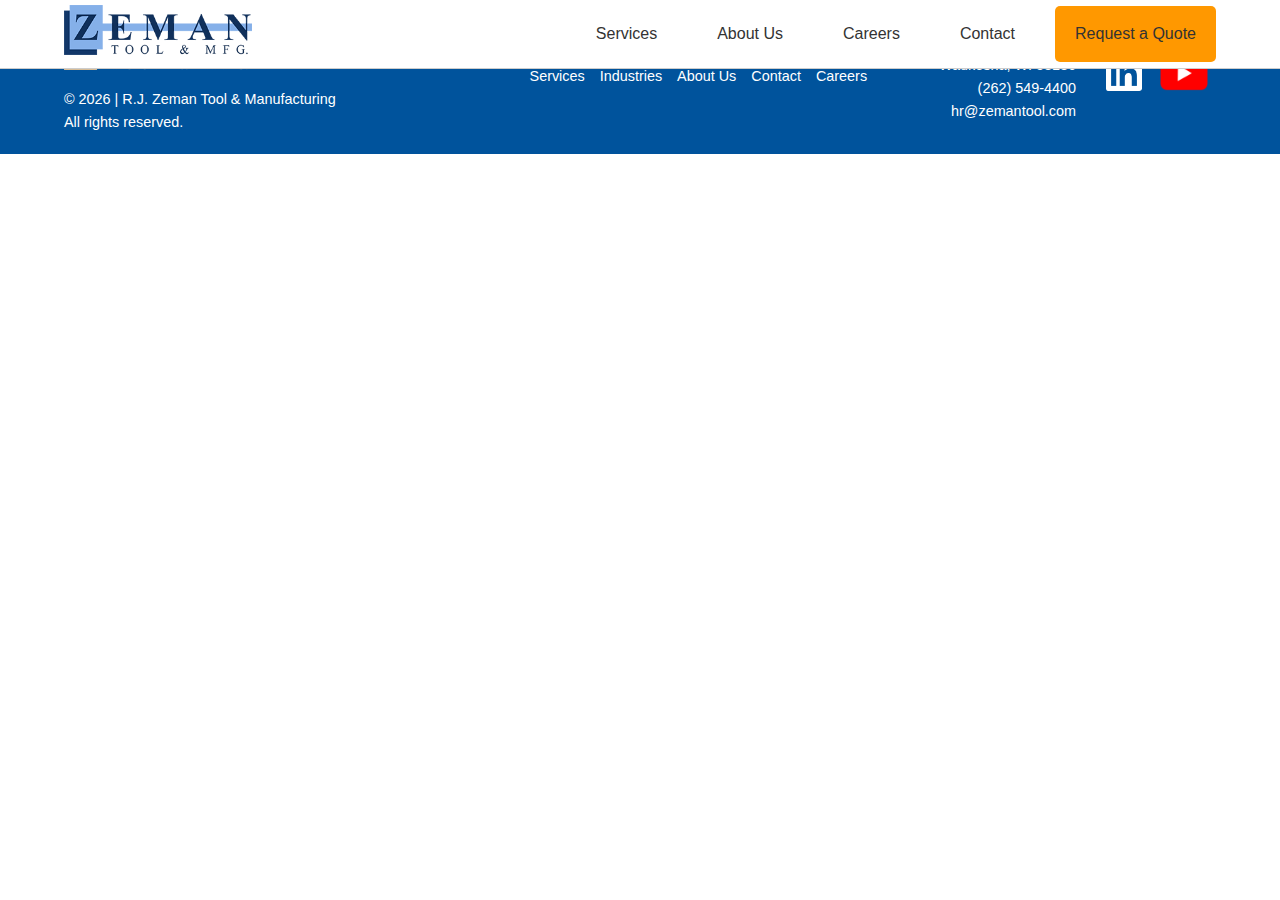
==== aerospace-tooling.html @ 987fa49e "aerospace page addition" ====
<!DOCTYPE html>
<html lang="en">
<head>
    <meta charset="UTF-8">
    <title>Foundry Tooling | Zeman Tool & Manufacturing</title>
    <!-- Meta Tags -->
    <meta name="description" content="Foundry Tooling by Zeman Tool & Manufacturing">
    <meta name="keywords" content="foundry tooling, precision machining, Zeman Tool">
    <meta name="viewport" content="width=device-width, initial-scale=1.0">
    <!-- Favicon -->
    <link rel="icon" href="Media/zeman-logos/Zeman_Favicon.ico" type="image/x-icon">
    <!-- Google Fonts -->
    <link href="https://fonts.googleapis.com/css2?family=Montserrat:wght@700&family=Open+Sans&display=swap" rel="stylesheet">
    <!-- Swiper CSS for Carousel -->
    <link rel="stylesheet" href="https://unpkg.com/swiper@8.4.7/swiper-bundle.min.css">
    <!-- Custom CSS -->
    <link rel="stylesheet" href="CSS/style004.css">
</head>

 <!-- Header and Navigation -->
    <header>
        <nav>
            <div class="container nav-container">
                <div class="logo">
                    <a href="index.html"><img src="Media/zeman-logos/zeman logo.png" alt="Zeman Tool & Manufacturing Logo"></a>
                </div>
                <button class="menu-toggle" aria-label="Toggle navigation">
                    <span></span>
                    <span></span>
                    <span></span>
                </button>
                <ul class="nav-links">
					<li class="dropdown">
						<a href="#" class="dropdown-toggle">Services</a>
						<ul class="dropdown-menu">
							<li><a href="Custom-Workholding.html">Custom Workholding</a></li>
							<li><a href="aerospace-tooling.html">Aerospace Tooling</a></li>
							<li><a href="Foundry-Tooling.html">Foundry Tooling</a></li>
							<li><a href="Precision-Manufactured-Parts.html">Prototype Services</a></li>
							<li><a href="Built-to-Print-Tooling.html">Built-to-Print Tooling</a></li>
							<li><a href="Custom-Manufacturing.html">Custom Manufacturing</a></li>
						</ul>
                    <li><a href="index.html#about">About Us</a></li>
					<li><a href="Careers.html">Careers</a></li>
                    <li><a href="Quote+Contact.html#contact">Contact</a></li>
                    <li><a href="Quote+Contact.html" class="cta-button">Request a Quote</a></li>
                </ul>
            </div>
        </nav>
    </header>
	
	
	
	<!-- Footer -->
    <footer>
    <div class="container footer-content">
        <div class="footer-left">
            <a href="index.html" class="footer-logo">
                <img src="Media/zeman-logos/zeman_logo_retro.png" alt="Zeman Tool & Manufacturing Logo">
            </a>
            <p>&copy; <span id="currentYear"></span> | R.J. Zeman Tool & Manufacturing <br>All rights reserved.</p>
        </div>
        <div class="footer-right">
            <div class="footer-links">
                <a href="index.html#services">Services</a>
                <a href="index.html#industries">Industries</a>
                <a href="index.html#about">About Us</a>
                <a href="Quote+Contact.html#contact">Contact</a>
                <a href="Careers.html">Careers</a>
            </div>
            <div class="footer-contact">
                <p>W228 N575 Westmound Dr.<br>Waukesha, WI 53186</p>
                <p><a href="tel:2625494400">(262) 549-4400</a></p>
                <p><a href="mailto:hr@zemantool.com">hr@zemantool.com</a></p>
            </div>
            <div class="footer-social">
                <a href="https://www.linkedin.com/company/zeman-tool-&-mfg/" target="_blank" aria-label="LinkedIn">
                    <img src="Media/linkedin-white.png" alt="LinkedIn">
                </a>
                <a href="https://www.youtube.com/channel/UCGwkxgoRse_nxHfRrT5ENBQ" target="_blank" aria-label="YouTube">
                    <img src="Media/youtube.png" alt="YouTube">
                </a>
            </div>
        </div>
    </div>
</footer>


 <!-- External Scripts -->
    <!-- Swiper JS -->
<script src="https://unpkg.com/swiper@8.4.7/swiper-bundle.min.js"></script>
    <!-- Custom JavaScript -->
    <script src="JS/scripts004.js"></script>
    <!-- Google Analytics -->
    <!-- Replace 'UA-XXXXXXXXX-X' with your actual Tracking ID -->
    <script async src="https://www.googletagmanager.com/gtag/js?id=UA-XXXXXXXXX-X"></script>
    <script>
        window.dataLayer = window.dataLayer || [];
        function gtag(){dataLayer.push(arguments);}
        gtag('js', new Date());
        gtag('config', 'UA-XXXXXXXXX-X');
    </script>
</body>
</html>
---- CSS/style004.css ----
/* CSS Variables for Consistency */
:root {
    --primary-color: #00539C;
    --secondary-color: #03396C;
    --accent-color: #FF9800;
    --accent-color-dark: #E68900; /* Darker shade for hover states */
    --light-gray: #f9f9f9;
    --dark-gray: #333;
    --font-primary: 'Futura', sans-serif;
    --font-heading: 'Futura', sans-serif;
    --font-body: var(--font-primary);
}

/* Reset Styles */
* {
    margin: 0;
    padding: 0;
    box-sizing: border-box;
}

/* Body Styles */
body {
    font-family: var(--font-primary);
    color: var(--dark-gray);
    line-height: 1.6;
    background-color: #fff;
}

/* Container */
.container {
    width: 90%;
    max-width: 1200px;
    margin: auto;
}

/* Header and Navigation */
header {
    background-color: #fff;
    border-bottom: 1px solid #ccc;
    position: fixed;
    width: 100%;
    top: 0;
    z-index: 999;
}

.nav-container {
    display: flex;
    align-items: center;
    justify-content: space-between;
    padding: 5px 0;
}

.logo img {
    max-height: 50px;
}

/* Navigation Styles */
.nav-links {
    list-style: none;
    display: flex;
    align-items: center;
}

.nav-links li {
    position: relative; /* For positioning the dropdown */
    margin-left: 20px;
}

.nav-links a {
    text-decoration: none;
    color: var(--dark-gray);
    padding: 15px 20px;
    display: block;
    font-family: var(--font-body);
    transition: color 0.3s;
}

.nav-links a:hover {
    color: var(--primary-color);
    background-color: var(--light-gray);
}

.cta-button {
    background-color: var(--accent-color);
    color: #fff;
    border-radius: 5px;
    padding: 10px 15px;
    text-decoration: none;
}

.cta-button:hover {
    background-color: var(--accent-color-dark);
}

/* Dropdown Menu Styles */
.nav-links .dropdown-menu {
    display: none; /* Hidden by default */
    position: absolute;
    top: 100%; /* Position below the parent li */
    left: 0;
    background-color: #fff;
    min-width: 200px;
    padding: 10px;
    margin: 0;
    list-style: none;
    box-shadow: 0 8px 16px rgba(0, 0, 0, 0.3);
    z-index: 1000;
}

.nav-links .dropdown-menu li {
    width: 100%;
}

.nav-links .dropdown-menu li a {
    padding: 12px 16px;
    color: #333;
}

.nav-links .dropdown-menu li a:hover {
    background-color: var(--light-gray);
}

/* Show dropdown on hover */
.nav-links li.dropdown:hover > .dropdown-menu {
    display: block;
}

/* Adjust the dropdown toggle style */
.nav-links .dropdown-toggle::after {
    content: '';
    font-size: 0.8em;
}

.nav-links .dropdown-toggle {
    cursor: pointer;
}

/* Responsive Styles */
@media (max-width: 768px) {
    .nav-links {
        flex-direction: column;
        width: 100%;
        display: none; /* Hidden by default, shown when menu is toggled */
        position: absolute;
        top: 60px; /* Adjust to match your header height */
        right: 0;
        background-color: #fff;
        box-shadow: 0 4px 8px rgba(0, 0, 0, 0.2);
    }

    .nav-links.active {
        display: flex;
    }

    .nav-links li {
        width: 100%;
        margin-left: 0;
    }

    .nav-links li a {
        padding: 15px;
        border-bottom: 1px solid #ccc;
    }

    .nav-links .dropdown-menu {
        position: static;
        box-shadow: none;
    }

    .nav-links .dropdown-menu li a {
        padding-left: 30px; /* Indent submenu items */
    }

    /* Show dropdown on click for mobile */
    .nav-links li.dropdown > .dropdown-menu {
        display: none;
    }

    .nav-links li.dropdown.active > .dropdown-menu {
        display: block;
    }
}

/* Hamburger Menu Styles */
.menu-toggle {
    display: none; /* Hidden by default */
    flex-direction: column;
    justify-content: space-around;
    width: 30px;
    height: 30px;
    background: transparent;
    border: none;
    cursor: pointer;
}

.menu-toggle span {
    width: 100%;
    height: 3px;
    background-color: #333;
}

@media (max-width: 768px) {
    .menu-toggle {
        display: flex; /* Show hamburger menu on mobile */
    }
}
/* Menu Toggle Active State */
.menu-toggle.active span:nth-child(1) {
    transform: rotate(45deg) translate(5px, 5px);
}

.menu-toggle.active span:nth-child(2) {
    opacity: 0;
}

.menu-toggle.active span:nth-child(3) {
    transform: rotate(-45deg) translate(5px, -5px);
}
/* Root Page Hero Section */
.hero {
    background: url('../Media/stock/Machine-animated-banner.png') no-repeat center center/cover;
    height: 100vh;
    position: relative;
    display: flex;
    align-items: center;
}

.hero .overlay {
    position: absolute;
    top: 0;
    left: 0;
    right: 0;
    bottom: 0;
    background: rgba(0, 0, 0, 0.5);
}

.hero-content {
    position: relative;
    text-align: center;
    color: #fff;
    z-index: 1;
}

.hero h1 {
    font-family: var(--font-heading);
    font-size: 3rem;
    margin-bottom: 20px;
}

.hero p {
    font-size: 1.5rem;
    margin-bottom: 30px;
}

/* Hero Careers Section */
.careers-hero {
    background: url('../Media/stock/Tool-Closeup.jpg') no-repeat center center/cover;
    height: 100vh;
    position: relative;
    display: flex;
    align-items: center;
}

.careers-hero .overlay {
    position: absolute;
    top: 0;
    left: 0;
    right: 0;
    bottom: 0;
    background: rgba(0, 0, 0, 0.4);
}

.careers-hero-content {
    position: relative;
    text-align: center;
    color: #fff;
    z-index: 1;
}

.careers-hero h1 {
    font-family: var(--font-heading);
    font-size: 3rem;
    margin-bottom: 20px;
}

.careers-hero p {
    font-size: 1.5rem;
    margin-bottom: 30px;
}

/* Hero Subpage Section */
.hero-subpage {
    margin-top: 20px;
    padding: 60px 0;
    background-color: var(--light-gray);
}

.hero-subpage-content {
    display: flex;
    align-items: center;
    justify-content: space-between;
    flex-wrap: wrap;
}

.hero-text {
    flex: 1 1 50%;
    padding: 20px;
}

.hero-text h1 {
    font-family: var(--font-heading);
    color: var(--primary-color);
    margin-bottom: 20px;
}

.hero-text p {
    font-family: var(--font-body);
    color: var(--dark-gray);
    line-height: 1.6;
}

.hero-image {
    flex: 1 1 45%;
    padding: 20px;
}

.hero-image img {
    width: 100%;
    height: auto;
    border-radius: 8px;
}

/* Responsive Adjustments */
@media (max-width: 768px) {
    .hero-subpage-content {
        flex-direction: column;
        text-align: center;
    }

    .hero-text,
    .hero-image {
        flex: 1 1 100%;
    }

    .hero-image {
        order: -1; /* Display image above text on mobile */
    }
}

/* Buttons */
.btn,
.button,
input[type="submit"] {
    background-color: var(--accent-color);
    color: #fff;
    padding: 12px 24px;
    text-decoration: none;
    border: none;
    border-radius: 5px;
    cursor: pointer;
    font-size: 16px;
    transition: background-color 0.3s;
}

.btn:hover,
.button:hover,
input[type="submit"]:hover {
    background-color: var(--accent-color-dark);
}

/* Focus Styles for Accessibility */
a:focus,
button:focus,
input[type="submit"]:focus {
    outline: 2px solid var(--accent-color);
    outline-offset: 2px;
}

/* Sections */
section {
    padding: 60px 0;
}

section h2 {
    font-family: var(--font-heading);
    color: var(--primary-color);
    text-align: center;
    margin-bottom: 40px;
}

/* Services Section */
.services-section {
    padding: 60px 0;
}

.services-container {
    display: flex;
    flex-wrap: wrap;
    gap: 20px;
    justify-content: center;
}

/* Service Item Styles */
.service-item {
    position: relative;
    overflow: hidden;
    color: #fff;
    flex: 1 1 calc(33% - 40px);
    max-width: calc(33% - 40px);
    border-radius: 8px;
    margin: 10px;
    transition: transform 0.3s;
}

.service-item:hover {
    transform: translateY(-5px);
}

/* Image Styling */
.service-item img {
    position: absolute;
    top: 0;
    left: 0;
    width: 100%;
    height: 100%;
    object-fit: cover;
    z-index: 1;
}

/* Content Styling */
.service-content {
    position: relative;
    z-index: 2;
    padding: 20px;
    background: rgba(0, 0, 0, 0.5);
    height: 100%;
    display: flex;
    flex-direction: column;
    justify-content: flex-end;
}

.service-content h3 {
    margin-bottom: 10px;
    font-size: 1.5rem;
}

.service-content p {
    margin-bottom: 20px;
    font-size: 1rem;
}

.service-content a {
    align-self: flex-start;
    background-color: var(--accent-color);
    color: #fff;
    padding: 10px 15px;
    border-radius: 5px;
    text-decoration: none;
    transition: background-color 0.3s;
}

.service-content a:hover {
    background-color: var(--accent-color-dark);
}

/* Responsive Adjustments */
@media (max-width: 1024px) {
    .service-item {
        flex: 1 1 calc(50% - 40px);
        max-width: calc(50% - 40px);
    }
}

@media (max-width: 768px) {
    .service-item {
        flex: 1 1 100%;
        max-width: 100%;
    }

    .service-content {
        padding: 15px;
    }

    .service-content a {
        padding: 8px 12px;
    }

    .service-content h3 {
        font-size: 1.3rem;
    }

    .service-content p {
        font-size: 0.9rem;
    }
}

/* Industries Section */
.industries-section {
    padding: 60px 0;
    background-color: var(--light-gray);
}

.industries-section h2 {
    text-align: center;
    margin-bottom: 40px;
    font-family: var(--font-heading);
    color: var(--primary-color);
}

/* Logos Container */
.logos-container {
    overflow: hidden;
    width: 100%;
}

.logo-row {
    position: relative;
    overflow: hidden;
    margin-bottom: 40px; /* Space between rows */
    height: 120px; /* Adjust based on logo size */
}

.logo-slide {
    display: flex;
    position: absolute;
    width: 300%; /* Triple the width for duplicated content */
}

.logo-slide img {
    max-height: 100px; /* Adjust as needed */
    margin: 0 20px;
    transition: transform 0.3s;
    width: auto;
    height: auto;
    object-fit: contain;
}

.logo-slide img:hover {
    transform: scale(1.1);
}

/* Animation for Top Row */
.top-row .logo-slide {
    animation: scroll-left 45s linear infinite;
}

/* Animation for Bottom Row */
.bottom-row .logo-slide {
    animation: scroll-right 45s linear infinite;
    transform: translateX(-66.66%); /* Start shifted left by 66.66% */
}

/* Keyframes for Scrolling Left */
@keyframes scroll-left {
    from {
        transform: translateX(0%);
    }
    to {
        transform: translateX(-66.66%);
    }
}

/* Keyframes for Scrolling Right */
@keyframes scroll-right {
    from {
        transform: translateX(-66.66%);
    }
    to {
        transform: translateX(0%);
    }
}

/* Responsive Adjustments */
@media (max-width: 768px) {
    .logo-slide img {
        max-height: 80px;
        margin: 0 10px;
    }

    .logo-row {
        height: 100px;
    }
}

/* About Us Section */
section.about-section .about-container {
    display: flex;
    flex-direction: row;
    flex-wrap: nowrap;
    align-items: center;
    justify-content: space-between;
    gap: 40px;
    max-width: 1200px;
    margin: 0 auto;
    padding: 0 20px;
}

section.about-section .about-image {
    flex: 1 1 50%;
    max-width: 50%;
}

section.about-section .about-image img {
    width: 100%;
    height: auto;
    border-radius: 8px;
}

section.about-section .about-content {
    flex: 1 1 50%;
    max-width: 50%;
}

section.about-section .about-content h2 {
    font-family: var(--font-heading);
    color: var(--primary-color);
    margin-bottom: 20px;
}

section.about-section .about-content p {
    font-size: 1.1rem;
    line-height: 1.6;
    margin-bottom: 30px;
}

section.about-section .about-content .btn {
    text-decoration: none;
    background-color: var(--accent-color);
    color: #fff;
    padding: 12px 24px;
    border-radius: 5px;
    transition: background-color 0.3s;
}

section.about-section .about-content .btn:hover {
    background-color: var(--accent-color-dark);
}

/* Responsive Adjustments */
@media (max-width: 768px) {
    section.about-section .about-container {
        flex-direction: column;
        align-items: center;
    }

    section.about-section .about-image,
    section.about-section .about-content {
        flex: 1 1 100%;
        max-width: 100%;
    }

    section.about-section .about-content h2 {
        margin-top: 20px;
    }
}

/* Certifications Section */
.certifications-container {
    display: flex;
    flex-wrap: wrap;
    gap: 20px;
    justify-content: center;
}

.certifications-container img {
    max-height: 100px;
}

/* Testimonials Section */
.testimonials-section {
    background-color: var(--light-gray);
    padding: 50px 0;
}

.testimonials-section h2 {
    text-align: center;
    margin-bottom: 40px;
}

/* Swiper Styles */
.testimonials-carousel {
    width: 100%;
    max-width: 800px;
    margin: auto;
}

.testimonials-carousel .swiper-slide {
    display: flex;
    height: auto;
    justify-content: center;
    align-items: center;
}

.testimonials-carousel blockquote {
    font-style: italic;
    text-align: center;
    max-width: 700px;
    margin: 0 auto;
    padding: 20px;
}

.testimonials-carousel footer {
    margin-top: 10px;
    font-weight: bold;
}

/* Swiper Pagination */
.swiper-pagination {
    position: fixed;
    margin-top: 0px;
    margin-bottom: -10px;
    z-index: 1000;
}

/* Swiper Navigation Buttons */
.swiper-button-prev,
.swiper-button-next {
    top: 50%; /* Vertically center the arrows */
    transform: translateY(-50%);
    width: 44px;
    height: 44px;
    background-color: rgba(0, 0, 0, 0.5);
    border-radius: 10%;
    color: #fff;
}

/* Blog Section */
.blog-container {
    display: flex;
    flex-wrap: wrap;
    gap: 20px;
    justify-content: center;
}

.blog-container article {
    background-color: var(--light-gray);
    border-radius: 8px;
    padding: 20px;
    flex: 1 1 calc(33% - 40px);
    max-width: calc(33% - 40px);
    transition: transform 0.3s;
}

.blog-container article:hover {
    transform: translateY(-5px);
}

.blog-container h3 {
    margin-bottom: 15px;
}

.blog-container p {
    margin-bottom: 20px;
}

.blog-container a.read-more {
    text-decoration: none;
    color: var(--accent-color);
    font-weight: bold;
}

.blog-container a.read-more:hover {
    text-decoration: underline;
}


/* Footer Styles */
footer {
    background-color: var(--primary-color);
    color: #fff;
    padding: 20px 0;
}

.footer-content {
    display: flex;
    flex-wrap: wrap;
    align-items: center;
    justify-content: space-between;
}

.footer-left {
    flex: 1 1 30%;
}

.footer-left .footer-logo img {
    max-height: 50px;
    margin-bottom: 10px;
}

.footer-left p {
    margin: 0;
    font-size: 0.9rem;
}

.footer-right {
    flex: 1 1 70%;
    display: flex;
    flex-wrap: wrap;
    align-items: center;
    justify-content: flex-end;
}

.footer-links {
    display: flex;
    gap: 15px;
    flex-wrap: wrap;
    margin-right: 30px;
}

.footer-links a {
    color: #fff;
    text-decoration: none;
    font-size: 0.9rem;
    transition: color 0.3s;
}

.footer-links a:hover {
    color: var(--accent-color);
}

.footer-contact {
    font-size: 0.9rem;
    text-align: right;
    margin-right: 30px;
}

.footer-contact a {
    color: #fff;
    text-decoration: none;
}

.footer-contact a:hover {
    color: var(--accent-color);
}

.footer-social {
    display: flex;
    gap: 10px;
}

.footer-social a img {
    height: 36px;
    transition: opacity 0.3s;
}

.footer-social a:hover img {
    opacity: 0.8;
}

/* Responsive Adjustments */
@media (max-width: 768px) {
    .footer-content {
        flex-direction: column;
        align-items: center;
        text-align: center;
    }

    .footer-left,
    .footer-right {
        flex: none;
        width: 100%;
        margin-bottom: 20px;
    }

    .footer-right {
        justify-content: center;
    }

    .footer-links,
    .footer-contact,
    .footer-social {
        margin-right: 0;
    }

    .footer-contact {
        margin-top: 10px;
    }
}

    /* Hero Section */
    .hero h1 {
        font-size: 2rem;
    }

    .hero p {
        font-size: 1.2rem;
    }
}

/* Machines Carousel Section */
.machines-carousel-section {
    padding: 60px 0;
    background-color: var(--white);
}

.machines-carousel-section h2 {
    text-align: center;
    margin-bottom: 40px;
    font-family: var(--font-heading);
    color: var(--primary-color);
}

.machine-tile {
    text-align: center;
    position: relative;
}

.machine-image {
    width: 100%;
    overflow: hidden;
    border-radius: 8px;
}

.machine-image img {
    width: auto;
    height: 400px;
    transition: transform 0.3s;
}

.machine-tile h3 {
    margin-top: 15px;
    font-family: var(--font-body);
    color: var(--dark-gray);
}

/* Hover Effect */
.machine-tile:hover .machine-image img {
    transform: scale(1.05);
}

/* Pop-up Window Styles */
.machine-popup {
    position: absolute;
    top: 50%;
    left: 50%;
    transform: translate(-50%, -50%) scale(0);
    width: 80%;
    padding: 20px;
    background-color: rgba(255, 255, 255, 0.95);
    border-radius: 8px;
    box-shadow: 0 5px 15px rgba(0,0,0,0.3);
    opacity: 0;
    transition: all 0.3s ease-in-out;
    z-index: 10;
    text-align: left;
    font-family: var(--font-body);
    color: var(--dark-gray);
}

.machine-tile:hover .machine-popup {
    transform: translate(-50%, -50%) scale(1);
    opacity: 1;
}

.machine-popup h4 {
    margin-top: 0;
    color: var(--primary-color);
}

.machine-popup p {
    margin-bottom: 0;
    line-height: 1.6;
}

/* Overlay to Darken Background When Pop-up is Active */
.machine-tile::before {
    content: '';
    position: absolute;
    top: 0;
    left: 0;
    width: 100%;
    height: 100%;
    background-color: rgba(0, 0, 0, 0.5);
    opacity: 0;
    transition: opacity 0.3s ease-in-out;
    z-index: 5;
}

.machine-tile:hover::before {
    opacity: 1;
}

/* Adjust Swiper Pagination Position */
.machines-carousel .swiper-pagination {
    position: static;
    margin-top: 20px; /* Adjust as needed for spacing */
    text-align: center;
}

/* Adjust Swiper Navigation Buttons Position */
.machines-carousel .swiper-button-prev,
.machines-carousel .swiper-button-next {
    top: 50%; /* Vertically center the arrows */
    transform: translateY(-50%);
    width: 44px;
    height: 44px;
    background-color: rgba(0, 0, 0, 0.5);
    border-radius: 50%;
    color: #fff;
    z-index: 10;
}

.machines-carousel .swiper-button-prev {
    left: 0px;
}

.machines-carousel .swiper-button-next {
    right: 0px;
}

/* Adjust for small screens */
@media (max-width: 768px) {
    .machines-carousel .swiper-button-prev,
    .machines-carousel .swiper-button-next {
        display: none; /* Hide arrows on small screens if desired */
    }
}

/* General Form Styles */
form {
    background-color: white;
    padding: 30px;
    border-radius: 8px;
    box-shadow: 0 2px 10px rgba(0, 0, 0, 0.1);
    width: 100%;
}

input[type="text"],
input[type="email"],
input[type="date"],
textarea,
input[type="file"] {
    width: 100%;
    padding: 10px;
    margin-bottom: 15px;
    border: 1px solid #ccc;
    border-radius: 5px;
    box-sizing: border-box;
    font-size: 14px;
}

input[type="file"] {
    padding: 5px;
}

textarea {
    height: 100px;
    resize: vertical;
}

/* Add focus state for inputs */
input[type="text"]:focus,
input[type="email"]:focus,
input[type="date"]:focus,
textarea:focus {
    border-color: var(--accent-color);
    outline: none;
    box-shadow: 0 0 5px rgba(0, 123, 255, 0.5);
}



/* Contact Section Styles */
.contact-section {
    padding: 60px 0;
}

.contact-content {
    display: flex;
    flex-wrap: wrap;
    gap: 40px;
    align-items: flex-start;
}

.contact-details {
    flex: 1 1 40%;
}

.contact-details h2 {
    margin-bottom: 20px;
}

.contact-details p {
    margin-bottom: 20px;
    line-height: 1.6;
}

.contact-info {
    list-style: none;
    padding: 0;
    margin-bottom: 20px;
}

.contact-info li {
    margin-bottom: 15px;
}

.contact-info a {
    color: var(--primary-color);
    text-decoration: none;
}

.contact-info a:hover {
    text-decoration: underline;
}

.social-links {
    display: flex;
    gap: 15px;
}

.social-links a img {
    height: 46px;
}


.contact-map {
    flex: 1 1 55%;
}

.contact-map iframe {
    border: 0;
    width: 100%;
    height: 100%;
    min-height: 400px;
    border-radius: 8px;
	box-shadow: 0 0 10px rgba(0, 123, 255, 0.5);

}

/* Responsive Adjustments */
@media (max-width: 768px) {
    .form-row {
        flex-direction: column;
    }

    .form-group {
        flex: 1 1 100%;
    }

    .contact-content {
        flex-direction: column;
    }

    .contact-details,
    .contact-map {
        flex: 1 1 100%;
    }
}

/* Quote Section Styles */
.quote-section {
    padding: 60px 0;
    background-color: var(--light-gray);
}

.quote-content {
    display: flex;
    flex-wrap: wrap;
    align-items: center;
}

.quote-text {
    flex: 1 1 50%;
    max-width: 50%;
    order: 1;
    margin-right: 40px;
    display: flex;
    flex-direction: column;
    justify-content: center;
}

.quote-text h2 {
    font-family: var(--font-heading);
    color: var(--primary-color); /* Default primary color */
	font-size: 2.5rem;
    margin-bottom: 20px;
}

.quote-text p {
    line-height: 1.8;
    font-size: 1.1rem;
    margin-bottom: 20px;
    color: #555;
}

/* Restyled Quote Form */
.quote-form {
    flex: 1 1 calc(50% - 40px);
    max-width: calc(50% - 40px);
    order: 2;
    background-color: transparent;
    padding: 50px;
    border-radius: 10px;
}

.quote-form form {
    width: 100%;
}

.form-row {
    display: flex;
    flex-wrap: wrap;
    gap: 30px;
    margin-bottom: 20px;
}

.form-group {
    flex: 1 1 calc(50% - 15px);
    display: flex;
    flex-direction: column;
    position: relative; /* For icons and validation messages */
}

.form-group label {
    font-weight: bold;
    margin-bottom: 8px;
    color: var(--dark-gray);
}

.form-group label span {
    color: red;
    margin-left: 5px;
}

.form-group input,
.form-group textarea {
    padding: 15px 20px;
    border: 1px solid #ccc;
    border-radius: 8px;
    font-size: 16px;
    transition: border-color 0.3s, box-shadow 0.3s;
}

.form-group input:hover,
.form-group textarea:hover {
    border-color: var(--primary-color);
}

.form-group input:focus,
.form-group textarea:focus {
    border-color: var(--primary-color);
    box-shadow: 0 0 8px rgba(0, 83, 156, 0.2);
    outline: none;
}

.form-group input::placeholder,
.form-group textarea::placeholder {
    color: #aaa;
}

.form-group small {
    font-size: 12px;
    color: #666;
    margin-top: 5px;
}

button.btn {
    width: 100%;
    padding: 15px;
    font-size: 18px;
    background-color: var(--primary-color);
    color: #fff;
    border: none;
    border-radius: 8px;
    cursor: pointer;
    transition: background-color 0.3s, box-shadow 0.3s;
}

button.btn:hover {
    background-color: var(--secondary-color);
    box-shadow: 0 4px 12px rgba(0, 83, 156, 0.3);
}

/* Add a subtle animation to the button */
button.btn:active {
    transform: translateY(2px);
}

.form-group .validation-message {
    color: red;
    font-size: 0.9rem;
    margin-top: 5px;
    display: none; /* Hidden by default */
}

/* Responsive Adjustments */
@media (max-width: 1024px) {
    .quote-content {
        flex-direction: column;
        align-items: center;
    }

    .quote-text,
    .quote-form {
        flex: none;
        max-width: 100%;
        width: 100%;
        order: unset;
    }

    .quote-form {
        margin-top: 40px;
    }

    .form-group {
        flex: 1 1 100%;
    }
}

/* Additional Styling */
.quote-form h3 {
    font-family: var(--font-heading);
    color: var(--primary-color);
    margin-bottom: 30px;
    font-size: 1.8rem;
    text-align: center;
}

.quote-form .form-group.required::after {
    content: '*';
    color: red;
    position: absolute;
    right: 10px;
    top: 35px;
}

input[type="file"] {
    padding: 5px;
    font-size: 0.95rem;
}

input[type="file"]::-webkit-file-upload-button {
    padding: 10px 15px;
    background-color: var(--primary-color);
    color: #fff;
    border: none;
    border-radius: 8px;
    cursor: pointer;
}

input[type="file"]::-webkit-file-upload-button:hover {
    background-color: var(--secondary-color);
}

/* Tooltip for file input */
.form-group .file-tooltip {
    font-size: 0.9rem;
    color: #666;
    margin-top: 5px;
}

/* Adjust placeholder color for better visibility */
::placeholder {
    color: #bbb;
}

/* Jobs Section */
.jobs-section {
    padding: 60px 0;
}

.jobs-section h2 {
    text-align: center;
    margin-bottom: 40px;
    font-family: var(--font-heading);
    color: var(--primary-color);
}

/* Filters */
.job-filters {
    display: flex;
    justify-content: center;
    flex-wrap: wrap;
    gap: 20px;
    margin-bottom: 40px;
}

.filter-group {
    display: flex;
    align-items: center;
    gap: 10px;
}

.filter-group label {
    font-weight: bold;
    font-size: 1rem;
}

.filter-group select {
    padding: 8px 12px;
    border: 1px solid #ccc;
    border-radius: 5px;
    font-size: 1rem;
}

/* Job Tiles Container */
.job-tiles-container {
    display: flex;
    flex-wrap: wrap;
    gap: 30px;
    justify-content: center;
}

/* Job Tile */
.job-tile {
    position: relative;
    width: calc(33.333% - 20px);
    background-color: #fff;
    border-radius: 8px;
    overflow: hidden;
    cursor: pointer;
    transition: transform 0.3s, box-shadow 0.3s;
}

.job-tile:hover {
    transform: translateY(-5px);
    box-shadow: 0 8px 20px rgba(0, 0, 0, 0.1);
}

.job-tile-inner {
    position: relative;
}

.job-image img {
    width: 100%;
    height: auto;
    display: block;
}

.job-title {
    padding: 15px;
    font-size: 1.2rem;
    color: var(--dark-gray);
    text-align: center;
}

.job-banner {
    position: absolute;
    top: 15px;
    left: -50px;
    background-color: var(--accent-color);
    color: #fff;
    padding: 5px 60px;
    transform: rotate(-45deg);
    font-size: 0.9rem;
    text-transform: uppercase;
}

.job-banner.full-time {
    background-color: #28a745; /* Green */
}

.job-banner.part-time {
    background-color: #17a2b8; /* Blue */
}

.job-banner.internship {
    background-color: #ffc107; /* Yellow */
}

.job-banner.temporary {
    background-color: #dc3545; /* Red */
}

/* Pop-up Description */
.job-popup {
    display: none;
    opacity: 0;
    position: fixed;
    top: 0;
    left: 0;
    width: 100%;
    height: 100%;
    background-color: rgba(0, 0, 0, 0.8);
    z-index: 9999; /* Ensure the pop-up is above other elements */
    align-items: center;
    justify-content: center;
    transition: opacity 0.3s ease;
}

.job-popup.active {
    display: flex;
    opacity: 1;
}

.job-popup .popup-content {
    background-color: #fff;
    padding: 40px;
    max-width: 600px;
    width: 90%;
    border-radius: 8px;
    position: relative;
    overflow-y: auto;
    max-height: 80%;
    box-sizing: border-box;
    z-index: 10000; /* Higher than the overlay */
}

.popup-content h3 {
    margin-top: 0;
    font-family: var(--font-heading);
    color: var(--primary-color);
}

.popup-content p,
.popup-content ul {
    margin-bottom: 20px;
    color: #555;
}

.popup-content ul {
    list-style-type: disc;
    padding-left: 20px;
}

.close-btn {
    position: absolute;
    top: 15px;
    right: 20px;
    font-size: 1.5rem;
    color: #333;
    cursor: pointer;
}

.close-btn:hover {
    color: var(--accent-color);
}

/* Responsive Adjustments */
@media (max-width: 1024px) {
    .job-tile {
        width: calc(50% - 20px);
    }
}

@media (max-width: 768px) {
    .job-tile {
        width: 100%;
    }

    .job-banner {
        left: -40px;
        padding: 5px 50px;
    }
}
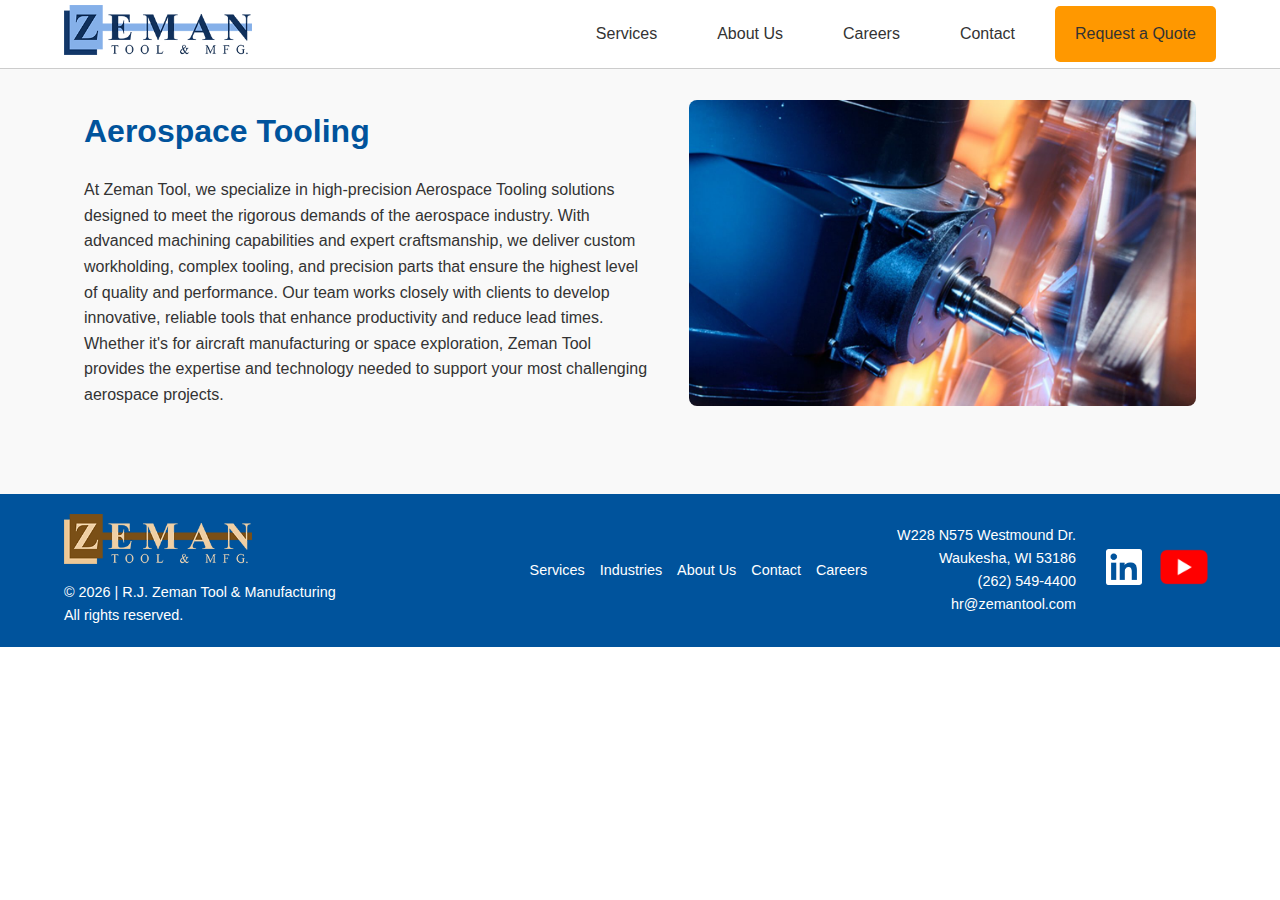
==== commit 1fe6f88d: "Aerospace hero" ====
--- a/aerospace-tooling.html
+++ b/aerospace-tooling.html
@@ -49,7 +49,17 @@
         </nav>
     </header>
 	
-	
+	<section class="hero-subpage">
+    <div class="container hero-subpage-content">
+        <div class="hero-text">
+            <h1>Aerospace Tooling</h1>
+            <p>At Zeman Tool, we specialize in high-precision Aerospace Tooling solutions designed to meet the rigorous demands of the aerospace industry. With advanced machining capabilities and expert craftsmanship, we deliver custom workholding, complex tooling, and precision parts that ensure the highest level of quality and performance. Our team works closely with clients to develop innovative, reliable tools that enhance productivity and reduce lead times. Whether it's for aircraft manufacturing or space exploration, Zeman Tool provides the expertise and technology needed to support your most challenging aerospace projects.	
+        </div>
+        <div class="hero-image">
+            <img src="Media/stock/aerospace-tooling.jpg" alt="Aerospace Tooling">
+        </div>
+    </div>
+</section>
 	
 	<!-- Footer -->
     <footer>
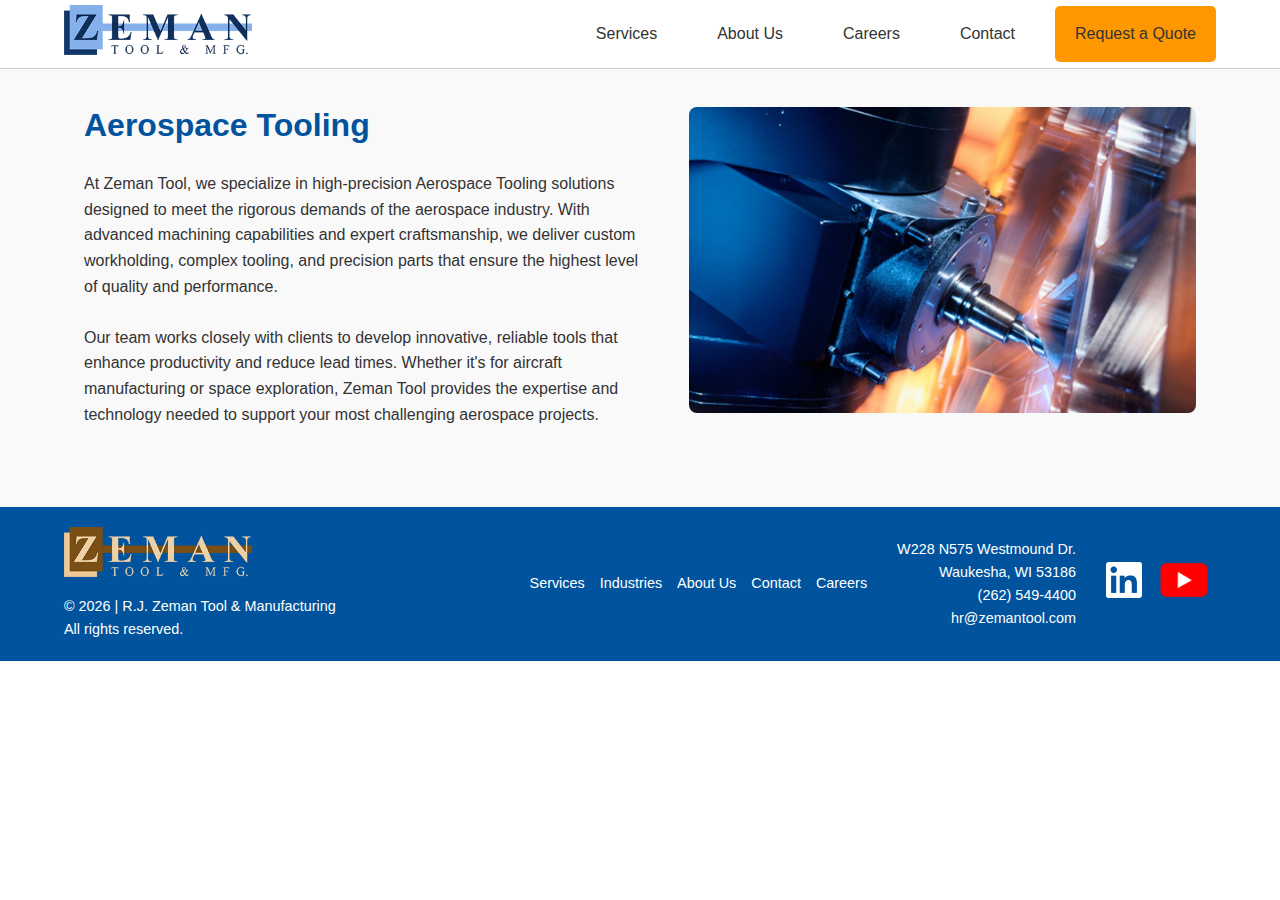
==== commit 98cb6bec: "Update aerospace-tooling.html" ====
--- a/aerospace-tooling.html
+++ b/aerospace-tooling.html
@@ -53,7 +53,10 @@
     <div class="container hero-subpage-content">
         <div class="hero-text">
             <h1>Aerospace Tooling</h1>
-            <p>At Zeman Tool, we specialize in high-precision Aerospace Tooling solutions designed to meet the rigorous demands of the aerospace industry. With advanced machining capabilities and expert craftsmanship, we deliver custom workholding, complex tooling, and precision parts that ensure the highest level of quality and performance. Our team works closely with clients to develop innovative, reliable tools that enhance productivity and reduce lead times. Whether it's for aircraft manufacturing or space exploration, Zeman Tool provides the expertise and technology needed to support your most challenging aerospace projects.	
+            <p>At Zeman Tool, we specialize in high-precision Aerospace Tooling solutions designed to meet the rigorous demands of the aerospace industry. With advanced machining capabilities and expert craftsmanship, we deliver custom workholding, complex tooling, and precision parts that ensure the highest level of quality and performance. 
+			<br>
+			<br>
+			Our team works closely with clients to develop innovative, reliable tools that enhance productivity and reduce lead times. Whether it's for aircraft manufacturing or space exploration, Zeman Tool provides the expertise and technology needed to support your most challenging aerospace projects.	
         </div>
         <div class="hero-image">
             <img src="Media/stock/aerospace-tooling.jpg" alt="Aerospace Tooling">
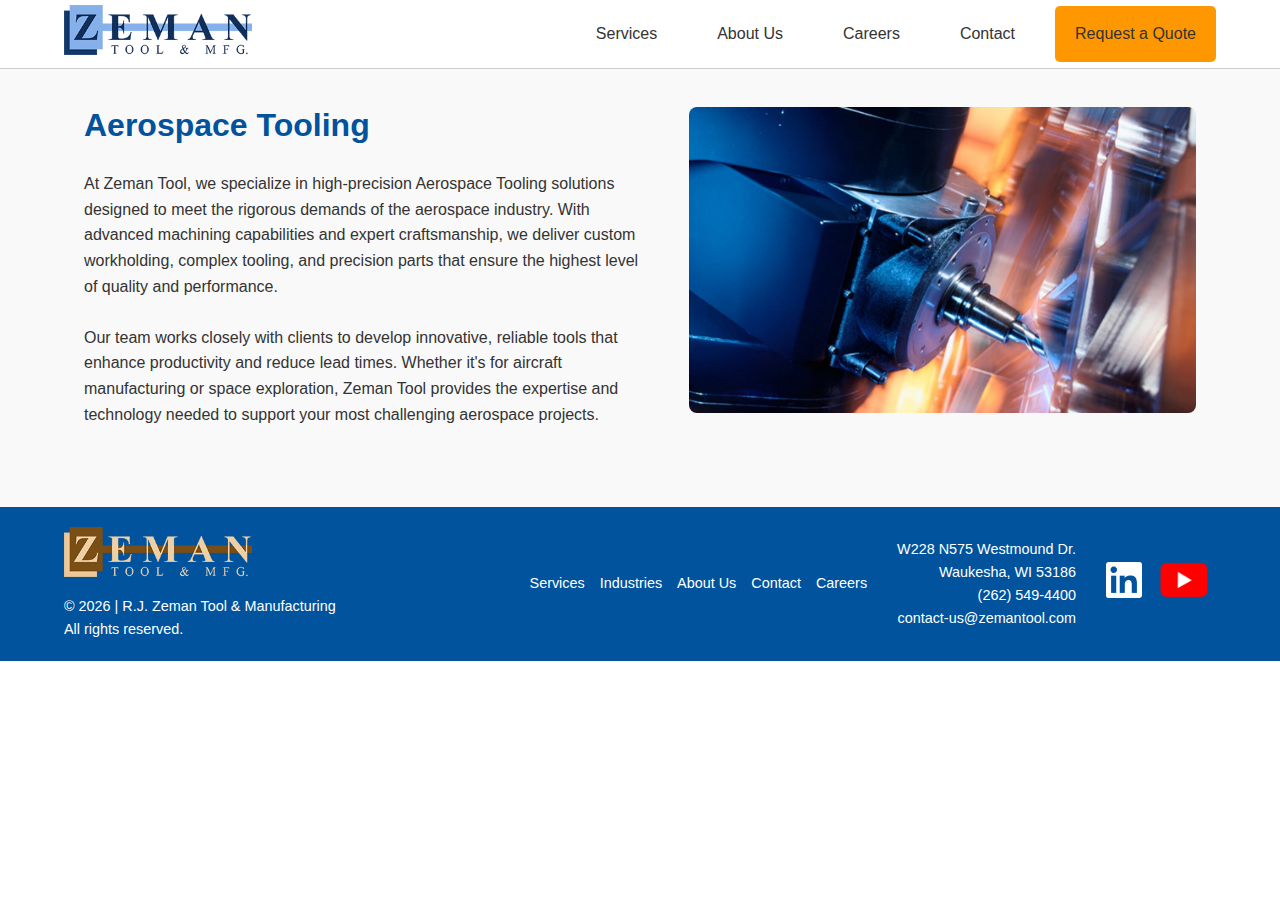
==== commit 2ec7c084: "Contact-us email change." ====
--- a/aerospace-tooling.html
+++ b/aerospace-tooling.html
@@ -84,7 +84,7 @@
             <div class="footer-contact">
                 <p>W228 N575 Westmound Dr.<br>Waukesha, WI 53186</p>
                 <p><a href="tel:2625494400">(262) 549-4400</a></p>
-                <p><a href="mailto:hr@zemantool.com">hr@zemantool.com</a></p>
+                <p><a href="mailto:contact-us@zemantool.com">contact-us@zemantool.com</a></p>
             </div>
             <div class="footer-social">
                 <a href="https://www.linkedin.com/company/zeman-tool-&-mfg/" target="_blank" aria-label="LinkedIn">
--- a/CSS/style004.css
+++ b/CSS/style004.css
@@ -849,6 +849,7 @@
 
 /* Responsive Adjustments */
 @media (max-width: 768px) {
+    /* Footer Adjustments */
     .footer-content {
         flex-direction: column;
         align-items: center;
@@ -875,9 +876,8 @@
     .footer-contact {
         margin-top: 10px;
     }
-}
-
-    /* Hero Section */
+
+    /* Hero Section Adjustments */
     .hero h1 {
         font-size: 2rem;
     }
@@ -885,7 +885,7 @@
     .hero p {
         font-size: 1.2rem;
     }
-}
+} /* Closing brace for @media (max-width: 768px) */
 
 /* Machines Carousel Section */
 .machines-carousel-section {
@@ -912,8 +912,8 @@
 }
 
 .machine-image img {
-    width: auto;
-    height: 400px;
+    width: 100%;
+    height: auto;
     transition: transform 0.3s;
 }
 
@@ -1544,3 +1544,997 @@
         padding: 5px 50px;
     }
 }
+
+
+/* General Section Styling */
+section {
+    padding: 60px 0;
+}
+
+section.alternate {
+    background-color: var(--light-gray);
+}
+
+
+/* Tombstone Section */
+
+/* Override container width in Tombstone Section */
+.tombstone-section .container {
+    width: 100%;
+    max-width: none;
+    padding: 0;
+}
+
+.tombstone-section .tombstone-content {
+    display: flex;
+    flex-wrap: nowrap;
+    flex-direction: row;
+    align-items: stretch;
+    justify-content: flex-start;
+    width: 100%;
+    padding: 0;
+    margin: 0;
+}
+
+/* Carousel and Text Content */
+.tombstone-section .carousel-container,
+.tombstone-section .text-content {
+    flex: 0 0 50%;
+    max-width: 50%;
+    padding: 20px;
+    box-sizing: border-box;
+    margin: 0;
+}
+
+/* Carousel Container */
+.tombstone-section .carousel-container {
+    order: 2; /* Carousel on the right */
+}
+
+/* Text Content */
+.tombstone-section .text-content {
+    display: flex;
+    flex-direction: column;
+    justify-content: center;
+    order: 1; /* Text on the left */
+    padding: 20px;
+    box-sizing: border-box;
+    margin: 0;
+    text-align: left; /* Left-align text */
+}
+
+/* Ensure images are responsive */
+.tombstone-section img {
+    max-width: 100%;
+    height: auto;
+    display: block;
+}
+
+/* Carousel Styling */
+.tombstone-section .swiper {
+    width: 100%;
+    padding-bottom: 40px; /* Space for navigation arrows */
+}
+
+.tombstone-section .swiper-wrapper {
+    align-items: center;
+}
+
+.tombstone-section .swiper-slide {
+    width: auto;
+    display: flex;
+    flex-direction: column;
+    justify-content: center;
+    align-items: center;
+}
+
+/* Tile Styles */
+.tombstone-section .tile {
+    text-align: center;
+}
+
+.tombstone-section .tile img {
+    max-width: 500px;
+    height: auto;
+	max-height: 400px;
+    margin: 0 auto;
+    display: block;
+    border-radius: 8px;
+}
+
+.tombstone-section .tile h3 {
+    margin-top: 15px;
+    font-size: 1.2rem;
+    color: var(--dark-gray);
+}
+
+.tombstone-section .tile p {
+    font-size: 1rem;
+    color: var(--dark-gray);
+    max-width: 80%;
+    margin: 0 auto;
+}
+
+/* Navigation Arrows */
+.tombstone-section .swiper-button-next,
+.tombstone-section .swiper-button-prev {
+    color: var(--primary-color);
+    top: 50%;
+    transform: translateY(-50%);
+    position: absolute;
+}
+
+.tombstone-section .swiper-button-next {
+    right: 10px;
+}
+
+.tombstone-section .swiper-button-prev {
+    left: 10px;
+}
+
+/* Responsive Adjustments */
+@media (max-width: 1024px) {
+    .tombstone-section .tombstone-content {
+        flex-wrap: wrap; /* Allow wrapping on smaller screens */
+    }
+
+    .tombstone-section .carousel-container,
+    .tombstone-section .text-content {
+        flex: 1 1 100%;
+        max-width: 100%;
+    }
+
+    .tombstone-section .swiper-button-next,
+    .tombstone-section .swiper-button-prev {
+        display: none; /* Hide navigation arrows on small screens */
+    }
+}
+
+
+/* Gaging Section */
+
+/* Override container width in Gaging Section */
+.gaging-section .container {
+    width: 100%;
+    max-width: none;
+    padding: 0;
+}
+
+.gaging-section .gaging-content {
+    display: flex;
+    flex-wrap: nowrap;
+    flex-direction: row;
+    align-items: stretch;
+    justify-content: flex-start;
+    width: 100%;
+    padding: 0;
+    margin: 0;
+}
+
+/* Carousel and Text Content */
+.gaging-section .carousel-container,
+.gaging-section .text-content {
+    flex: 0 0 50%;
+    max-width: 50%;
+    padding: 20px;
+    box-sizing: border-box;
+    margin: 0;
+}
+
+/* Carousel Container */
+.gaging-section .carousel-container {
+    order: 1; /* Carousel on the left */
+}
+
+/* Text Content */
+.gaging-section .text-content {
+    display: flex;
+    flex-direction: column;
+    justify-content: center;
+    order: 2; /* Text on the right */
+    padding: 20px;
+    box-sizing: border-box;
+    margin: 0;
+    text-align: left; /* Left-align text */
+}
+
+/* Ensure images are responsive */
+.gaging-section img {
+    max-width: 100%;
+    height: auto;
+    display: block;
+}
+
+/* Carousel Styling */
+.gaging-section .swiper {
+    width: 100%;
+    padding-bottom: 40px; /* Space for navigation arrows */
+}
+
+.gaging-section .swiper-wrapper {
+    align-items: center;
+}
+
+.gaging-section .swiper-slide {
+    width: auto;
+    display: flex;
+    flex-direction: column;
+    justify-content: center;
+    align-items: center;
+}
+
+/* Tile Styles */
+.gaging-section .tile {
+    text-align: center;
+}
+
+.gaging-section .tile img {
+    max-width: 500px;
+    height: auto;
+	max-height: 400px;
+    margin: 0 auto;
+    display: block;
+    border-radius: 8px;
+}
+
+.gaging-section .tile h3 {
+    margin-top: 15px;
+    font-size: 1.2rem;
+    color: var(--dark-gray);
+}
+
+.gaging-section .tile p {
+    font-size: 1rem;
+    color: var(--dark-gray);
+    max-width: 80%;
+    margin: 0 auto;
+}
+
+/* Navigation Arrows */
+.gaging-section .swiper-button-next,
+.gaging-section .swiper-button-prev {
+    color: var(--primary-color);
+    top: 50%;
+    transform: translateY(-50%);
+    position: absolute;
+}
+
+.gaging-section .swiper-button-next {
+    right: 10px;
+}
+
+.gaging-section .swiper-button-prev {
+    left: 10px;
+}
+
+/* Responsive Adjustments */
+@media (max-width: 1024px) {
+    .gaging-section .gaging-content {
+        flex-wrap: wrap; /* Allow wrapping on smaller screens */
+    }
+
+    .gaging-section .carousel-container,
+    .gaging-section .text-content {
+        flex: 1 1 100%;
+        max-width: 100%;
+    }
+
+    .gaging-section .swiper-button-next,
+    .gaging-section .swiper-button-prev {
+        display: none; /* Hide navigation arrows on small screens */
+    }
+}
+
+/* Workholding Section */
+
+/* Override container width in Workholding Section */
+.workholding-section .container {
+    width: 100%;
+    max-width: none;
+    padding: 0;
+}
+
+.workholding-section .workholding-content {
+    display: flex;
+    flex-wrap: nowrap;
+    flex-direction: row;
+    align-items: stretch;
+    justify-content: flex-start;
+    width: 100%;
+    padding: 0;
+    margin: 0;
+}
+
+/* Carousel and Text Content */
+.workholding-section .carousel-container,
+.workholding-section .text-content {
+    flex: 0 0 50%;
+    max-width: 50%;
+    padding: 20px;
+    box-sizing: border-box;
+    margin: 0;
+}
+
+/* Carousel Container */
+.workholding-section .carousel-container {
+    order: 1;
+}
+
+
+/* Text Content */
+.workholding-section .text-content {
+    display: flex;
+    flex-direction: column;
+    justify-content: center;
+    align-items: center;
+    order: 2;
+    padding: 20px;
+    box-sizing: border-box;
+    margin: 0;
+}
+
+/* Ensure images are responsive */
+.workholding-section img {
+    max-width: 100%;
+    height: auto;
+    display: block;
+}
+
+/* Remove any centering styles from text content */
+.workholding-section .text-content {
+    margin: 0;
+    text-align: left;
+}
+
+
+/* Carousel Styling */
+.workholding-section .swiper {
+    width: 100%;
+    padding-bottom: 40px; /* Space for navigation arrows */
+}
+
+.workholding-section .swiper-wrapper {
+    align-items: center;
+}
+
+.workholding-section .swiper-slide {
+    width: auto;
+    display: flex;
+    flex-direction: column; /* Stack content vertically */
+    justify-content: center;
+    align-items: center;
+}
+
+/* Tile Styles */
+.workholding-section .tile {
+    text-align: center;
+}
+
+.workholding-section .tile img {
+    width: 100%;
+    max-width: 500px;
+    height: auto;
+	max-height: 400px;
+    margin: 0 auto;
+    display: block;
+    border-radius: 8px;
+}
+
+.workholding-section .tile h3 {
+    margin-top: 15px;
+    font-size: 1.2rem;
+    color: var(--dark-gray);
+}
+
+.workholding-section .tile p {
+    font-size: 1rem;
+    color: var(--dark-gray);
+    max-width: 80%;
+    margin: 0 auto;
+}
+
+/* Navigation Arrows */
+.workholding-section .swiper-button-next,
+.workholding-section .swiper-button-prev {
+    color: var(--primary-color);
+    top: 50%;
+    transform: translateY(-50%);
+    position: absolute;
+}
+
+.workholding-section .swiper-button-next {
+    right: 10px;
+}
+
+.workholding-section .swiper-button-prev {
+    left: 10px;
+}
+
+/* Responsive Adjustments */
+@media (max-width: 1024px) {
+    .workholding-section .workholding-content {
+        flex-wrap: wrap; /* Allow wrapping on smaller screens */
+    }
+
+    .workholding-section .carousel-container,
+    .workholding-section .text-content {
+        flex: 1 1 100%;
+        max-width: 100%;
+    }
+
+    .workholding-section .swiper-button-next,
+    .workholding-section .swiper-button-prev {
+        display: none; /* Hide navigation arrows on small screens */
+    }
+}
+
+/* Mold Castings Section */
+
+/* Override container width */
+.mold-castings-section .container {
+    width: 100%;
+    max-width: none;
+    padding: 0;
+}
+
+.mold-castings-section .mold-castings-content {
+    display: flex;
+    flex-wrap: nowrap;
+    flex-direction: row;
+    align-items: stretch;
+    justify-content: flex-start;
+    width: 100%;
+    margin: 0;
+}
+
+/* Carousel and Text Content */
+.mold-castings-section .carousel-container,
+.mold-castings-section .text-content {
+    flex: 0 0 50%;
+    max-width: 50%;
+    padding: 20px;
+    box-sizing: border-box;
+    margin: 0;
+}
+
+/* Carousel Container */
+.mold-castings-section .carousel-container {
+    order: 1; /* Carousel on the left */
+}
+
+/* Text Content */
+.mold-castings-section .text-content {
+    display: flex;
+    flex-direction: column;
+    justify-content: center;
+    order: 2; /* Text on the right */
+    text-align: left;
+}
+
+/* Center the h2 header */
+.mold-castings-section .text-content h2 {
+    text-align: center;
+    width: 100%;
+}
+
+/* Ensure images are responsive */
+.mold-castings-section img {
+    max-width: 100%;
+    height: auto;
+    display: block;
+}
+
+/* Carousel Styling */
+.mold-castings-section .swiper {
+    width: 100%;
+    padding-bottom: 40px; /* Space for navigation arrows */
+}
+
+.mold-castings-section .swiper-wrapper {
+    align-items: center;
+}
+
+.mold-castings-section .swiper-slide {
+    width: auto;
+    display: flex;
+    flex-direction: column; /* Stack content vertically */
+    justify-content: center;
+    align-items: center;
+}
+
+/* Tile Styles */
+.mold-castings-section .tile {
+    text-align: center;
+}
+
+.mold-castings-section .tile img {
+    width: 100%;
+    max-width: 500px;
+    height: auto;
+    max-height: 400px;
+    margin: 0 auto;
+    display: block;
+    border-radius: 8px;
+}
+
+.mold-castings-section .tile h3 {
+    margin-top: 15px;
+    font-size: 1.2rem;
+    color: var(--dark-gray);
+}
+
+.mold-castings-section .tile p {
+    font-size: 1rem;
+    color: var(--dark-gray);
+    max-width: 80%;
+    margin: 0 auto;
+}
+
+/* Navigation Arrows */
+.mold-castings-section .swiper-button-next,
+.mold-castings-section .swiper-button-prev {
+    color: var(--primary-color);
+    top: 50%;
+    transform: translateY(-50%);
+    position: absolute;
+}
+
+.mold-castings-section .swiper-button-next {
+    right: 10px;
+}
+
+.mold-castings-section .swiper-button-prev {
+    left: 10px;
+}
+
+/* Responsive Adjustments */
+@media (max-width: 1024px) {
+    .mold-castings-section .mold-castings-content {
+        flex-wrap: wrap;
+    }
+
+    .mold-castings-section .carousel-container,
+    .mold-castings-section .text-content {
+        flex: 1 1 100%;
+        max-width: 100%;
+    }
+
+    .mold-castings-section .swiper-button-next,
+    .mold-castings-section .swiper-button-prev {
+        display: none;
+    }
+}
+
+/* Pattern & Corebox Section */
+
+/* Override container width */
+.pattern-corebox-section .container {
+    width: 100%;
+    max-width: none;
+    padding: 0;
+}
+
+.pattern-corebox-section .pattern-corebox-content {
+    display: flex;
+    flex-wrap: nowrap;
+    flex-direction: row;
+    align-items: stretch;
+    justify-content: flex-start;
+    width: 100%;
+    margin: 0;
+}
+
+/* Carousel and Text Content */
+.pattern-corebox-section .carousel-container,
+.pattern-corebox-section .text-content {
+    flex: 0 0 50%;
+    max-width: 50%;
+    padding: 20px;
+    box-sizing: border-box;
+    margin: 0;
+}
+
+/* Carousel Container */
+.pattern-corebox-section .carousel-container {
+    order: 2; /* Carousel on the right */
+}
+
+/* Text Content */
+.pattern-corebox-section .text-content {
+    display: flex;
+    flex-direction: column;
+    justify-content: center;
+    align-items: center;
+    order: 1; /* Text on the left */
+    text-align: left;
+}
+
+/* Center the h2 header */
+.pattern-corebox-section .text-content h2 {
+    text-align: center;
+    width: 100%;
+}
+
+/* Ensure images are responsive */
+.pattern-corebox-section img {
+    max-width: 100%;
+    height: auto;
+    display: block;
+}
+
+/* Carousel Styling */
+.pattern-corebox-section .swiper {
+    width: 100%;
+    padding-bottom: 40px; /* Space for navigation arrows */
+}
+
+.pattern-corebox-section .swiper-wrapper {
+    align-items: center;
+}
+
+.pattern-corebox-section .swiper-slide {
+    width: auto;
+    display: flex;
+    flex-direction: column;
+    justify-content: center;
+    align-items: center;
+}
+
+/* Tile Styles */
+.pattern-corebox-section .tile {
+    text-align: center;
+}
+
+.pattern-corebox-section .tile img {
+    width: 100%;
+    max-width: 500px;
+    height: auto;
+    max-height: 400px;
+    margin: 0 auto;
+    display: block;
+    border-radius: 8px;
+}
+
+.pattern-corebox-section .tile h3 {
+    margin-top: 15px;
+    font-size: 1.2rem;
+    color: var(--dark-gray);
+}
+
+.pattern-corebox-section .tile p {
+    font-size: 1rem;
+    color: var(--dark-gray);
+    max-width: 80%;
+    margin: 0 auto;
+}
+
+/* Navigation Arrows */
+.pattern-corebox-section .swiper-button-next,
+.pattern-corebox-section .swiper-button-prev {
+    color: var(--primary-color);
+    top: 50%;
+    transform: translateY(-50%);
+    position: absolute;
+}
+
+.pattern-corebox-section .swiper-button-next {
+    right: 10px;
+}
+
+.pattern-corebox-section .swiper-button-prev {
+    left: 10px;
+}
+
+/* Responsive Adjustments */
+@media (max-width: 1024px) {
+    .pattern-corebox-section .pattern-corebox-content {
+        flex-wrap: wrap;
+    }
+
+    .pattern-corebox-section .carousel-container,
+    .pattern-corebox-section .text-content {
+        flex: 1 1 100%;
+        max-width: 100%;
+    }
+
+    .pattern-corebox-section .swiper-button-next,
+    .pattern-corebox-section .swiper-button-prev {
+        display: none;
+    }
+}
+
+/* Build-to-Print Services Section */
+
+/* Override container width */
+.build-to-print-section .container {
+    width: 100%;
+    max-width: none;
+    padding: 0;
+}
+
+.build-to-print-section .build-to-print-content {
+    display: flex;
+    flex-wrap: nowrap;
+    flex-direction: row;
+    align-items: stretch;
+    justify-content: flex-start;
+    width: 100%;
+    margin: 0;
+}
+
+/* Carousel and Text Content */
+.build-to-print-section .carousel-container,
+.build-to-print-section .text-content {
+    flex: 0 0 50%;
+    max-width: 50%;
+    padding: 20px;
+    box-sizing: border-box;
+    margin: 0;
+}
+
+/* Carousel Container */
+.build-to-print-section .carousel-container {
+    order: 1; /* Carousel on the left */
+}
+
+/* Text Content */
+.build-to-print-section .text-content {
+    display: flex;
+    flex-direction: column;
+    justify-content: center;
+    align-items: center;
+    order: 2; /* Text on the right */
+    text-align: left;
+}
+
+/* Center the h2 header */
+.build-to-print-section .text-content h2 {
+    text-align: center;
+    width: 100%;
+}
+
+/* Ensure images are responsive */
+.build-to-print-section img {
+    max-width: 100%;
+    height: auto;
+    display: block;
+}
+
+/* Carousel Styling */
+.build-to-print-section .swiper {
+    width: 100%;
+    padding-bottom: 40px; /* Space for navigation arrows */
+}
+
+.build-to-print-section .swiper-wrapper {
+    align-items: center;
+}
+
+.build-to-print-section .swiper-slide {
+    width: auto;
+    display: flex;
+    flex-direction: column; /* Stack content vertically */
+    justify-content: center;
+    align-items: center;
+}
+
+/* Tile Styles */
+.build-to-print-section .tile {
+    text-align: center;
+}
+
+.build-to-print-section .tile img {
+    width: 100%;
+    max-width: 500px;
+    height: auto;
+    max-height: 400px;
+    margin: 0 auto;
+    display: block;
+    border-radius: 8px;
+}
+
+.build-to-print-section .tile h3 {
+    margin-top: 15px;
+    font-size: 1.2rem;
+    color: var(--dark-gray);
+}
+
+.build-to-print-section .tile p {
+    font-size: 1rem;
+    color: var(--dark-gray);
+    max-width: 80%;
+    margin: 0 auto;
+}
+
+/* Navigation Arrows */
+.build-to-print-section .swiper-button-next,
+.build-to-print-section .swiper-button-prev {
+    color: var(--primary-color);
+    top: 50%;
+    transform: translateY(-50%);
+    position: absolute;
+}
+
+.build-to-print-section .swiper-button-next {
+    right: 10px;
+}
+
+.build-to-print-section .swiper-button-prev {
+    left: 10px;
+}
+
+/* Responsive Adjustments */
+@media (max-width: 1024px) {
+    .build-to-print-section .build-to-print-content {
+        flex-wrap: wrap;
+    }
+
+    .build-to-print-section .carousel-container,
+    .build-to-print-section .text-content {
+        flex: 1 1 100%;
+        max-width: 100%;
+    }
+
+    .build-to-print-section .swiper-button-next,
+    .build-to-print-section .swiper-button-prev {
+        display: none;
+    }
+}
+
+/* Prototyping Section */
+
+/* Override container width */
+.prototyping-section .container {
+    width: 100%;
+    max-width: none;
+    padding: 0;
+}
+
+.prototyping-section .prototyping-content {
+    display: flex;
+    flex-wrap: nowrap;
+    flex-direction: row;
+    align-items: stretch;
+    justify-content: flex-start;
+    width: 100%;
+    margin: 0;
+}
+
+/* Carousel and Text Content */
+.prototyping-section .carousel-container,
+.prototyping-section .text-content {
+    flex: 0 0 50%;
+    max-width: 50%;
+    padding: 20px;
+    box-sizing: border-box;
+    margin: 0;
+}
+
+/* Carousel Container */
+.prototyping-section .carousel-container {
+    order: 2; /* Carousel on the right */
+}
+
+/* Text Content */
+.prototyping-section .text-content {
+    display: flex;
+    flex-direction: column;
+    justify-content: center;
+    align-items: center;
+    order: 1; /* Text on the left */
+    text-align: left;
+}
+
+/* Center the h2 header */
+.prototyping-section .text-content h2 {
+    text-align: center;
+    width: 100%;
+}
+
+/* Ensure images are responsive */
+.prototyping-section img {
+    max-width: 100%;
+    height: auto;
+    display: block;
+}
+
+/* Carousel Styling */
+.prototyping-section .swiper {
+    width: 100%;
+    padding-bottom: 40px; /* Space for navigation arrows */
+}
+
+.prototyping-section .swiper-wrapper {
+    align-items: center;
+}
+
+.prototyping-section .swiper-slide {
+    width: auto;
+    display: flex;
+    flex-direction: column;
+    justify-content: center;
+    align-items: center;
+}
+
+/* Tile Styles */
+.prototyping-section .tile {
+    text-align: center;
+}
+
+.prototyping-section .tile img {
+    width: 100%;
+    max-width: 500px;
+    height: auto;
+    max-height: 400px;
+    margin: 0 auto;
+    display: block;
+    border-radius: 8px;
+}
+
+.prototyping-section .tile h3 {
+    margin-top: 15px;
+    font-size: 1.2rem;
+    color: var(--dark-gray);
+}
+
+.prototyping-section .tile p {
+    font-size: 1rem;
+    color: var(--dark-gray);
+    max-width: 80%;
+    margin: 0 auto;
+}
+
+/* Navigation Arrows */
+.prototyping-section .swiper-button-next,
+.prototyping-section .swiper-button-prev {
+    color: var(--primary-color);
+    top: 50%;
+    transform: translateY(-50%);
+    position: absolute;
+}
+
+.prototyping-section .swiper-button-next {
+    right: 10px;
+}
+
+.prototyping-section .swiper-button-prev {
+    left: 10px;
+}
+
+/* Responsive Adjustments */
+@media (max-width: 1024px) {
+    .prototyping-section .prototyping-content {
+        flex-wrap: wrap;
+    }
+
+    .prototyping-section .carousel-container,
+    .prototyping-section .text-content {
+        flex: 1 1 100%;
+        max-width: 100%;
+    }
+
+    .prototyping-section .swiper-button-next,
+    .prototyping-section .swiper-button-prev {
+        display: none;
+    }
+}
+
+/* Form Validation */
+.validation-message {
+    color: red;
+    font-size: 0.9em;
+    margin-top: 5px;
+}
+
+/* Adjusted iframe container */
+.quote-form .iframe-container {
+    width: 100%;
+    height: auto;
+}
+
+.quote-form iframe {
+    border: 0;
+    width: 100%;
+    height: 650px; /* Ensure this matches the iframe's height attribute */
+    box-shadow: 0 0 10px rgba(0, 123, 255, 0.5);
+}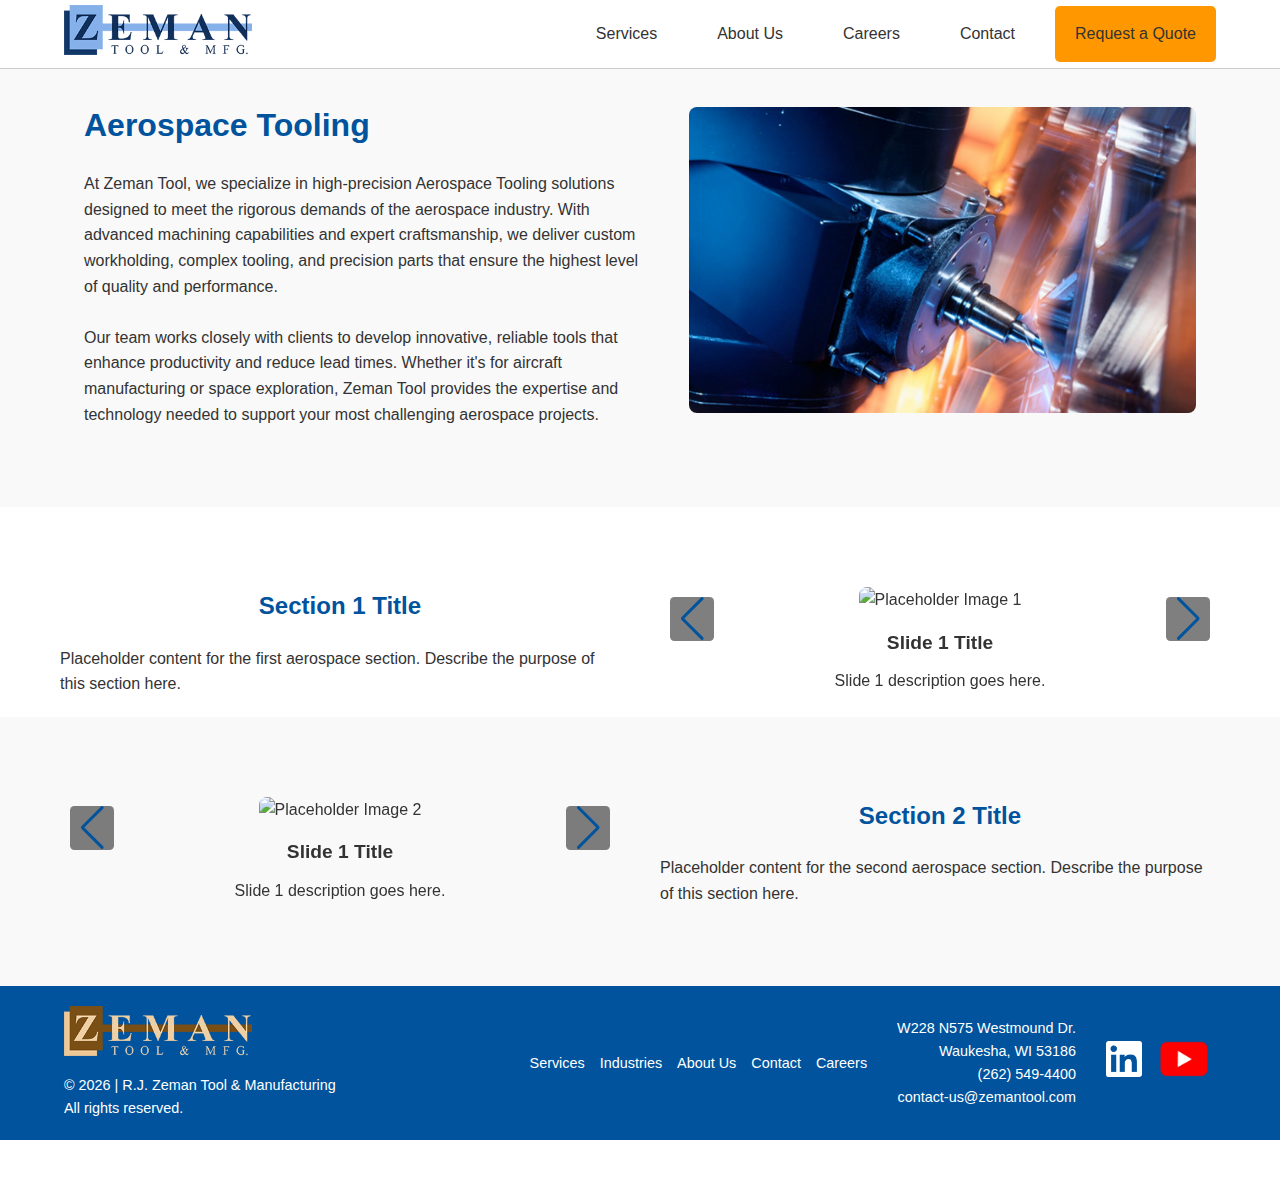
==== commit 92ea16d4: "aero sections" ====
--- a/aerospace-tooling.html
+++ b/aerospace-tooling.html
@@ -64,6 +64,65 @@
     </div>
 </section>
 	
+	<!-- Aerospace Section 1 -->
+<section class="aerospace-section1">
+    <div class="container aerospace-content">
+        <!-- Text Content -->
+        <div class="text-content">
+            <h2>Section 1 Title</h2>
+            <p>Placeholder content for the first aerospace section. Describe the purpose of this section here.</p>
+        </div>
+        <!-- Carousel -->
+        <div class="carousel-container">
+            <div class="swiper aerospace-swiper1">
+                <div class="swiper-wrapper">
+                    <!-- Slides -->
+                    <div class="swiper-slide">
+                        <div class="tile">
+                            <img src="Media/Aerospace/placeholder1.jpg" alt="Placeholder Image 1">
+                            <h3>Slide 1 Title</h3>
+                            <p>Slide 1 description goes here.</p>
+                        </div>
+                    </div>
+                    <!-- Additional slides can be added here -->
+                </div>
+                <!-- Navigation Arrows -->
+                <div class="swiper-button-next aerospace-button-next1"></div>
+                <div class="swiper-button-prev aerospace-button-prev1"></div>
+            </div>
+        </div>
+    </div>
+	
+	<!-- Aerospace Section 2 -->
+<section class="aerospace-section2 alternate">
+    <div class="container aerospace-content">
+        <!-- Carousel -->
+        <div class="carousel-container">
+            <div class="swiper aerospace-swiper2">
+                <div class="swiper-wrapper">
+                    <!-- Slides -->
+                    <div class="swiper-slide">
+                        <div class="tile">
+                            <img src="Media/Aerospace/placeholder2.jpg" alt="Placeholder Image 2">
+                            <h3>Slide 1 Title</h3>
+                            <p>Slide 1 description goes here.</p>
+                        </div>
+                    </div>
+                    <!-- Additional slides can be added here -->
+                </div>
+                <!-- Navigation Arrows -->
+                <div class="swiper-button-next aerospace-button-next2"></div>
+                <div class="swiper-button-prev aerospace-button-prev2"></div>
+            </div>
+        </div>
+        <!-- Text Content -->
+        <div class="text-content">
+            <h2>Section 2 Title</h2>
+            <p>Placeholder content for the second aerospace section. Describe the purpose of this section here.</p>
+        </div>
+    </div>
+</section>
+	
 	<!-- Footer -->
     <footer>
     <div class="container footer-content">
--- a/CSS/style004.css
+++ b/CSS/style004.css
@@ -2537,4 +2537,115 @@
     width: 100%;
     height: 650px; /* Ensure this matches the iframe's height attribute */
     box-shadow: 0 0 10px rgba(0, 123, 255, 0.5);
+}
+
+/* Aerospace Section Styles */
+.aerospace-section1,
+.aerospace-section2 {
+    padding: 60px 0;
+}
+
+.aerospace-section2.alternate {
+    background-color: var(--light-gray); /* Alternate background color */
+}
+
+.aerospace-content {
+    display: flex;
+    flex-wrap: nowrap;
+    align-items: stretch;
+    justify-content: flex-start;
+    width: 100%;
+}
+
+.aerospace-content .text-content,
+.aerospace-content .carousel-container {
+    flex: 0 0 50%;
+    max-width: 50%;
+    padding: 20px;
+    box-sizing: border-box;
+}
+
+.aerospace-content .text-content {
+    display: flex;
+    flex-direction: column;
+    justify-content: center;
+}
+
+.aerospace-content .text-content h2 {
+    font-family: var(--font-heading);
+    color: var(--primary-color);
+    margin-bottom: 20px;
+}
+
+.aerospace-content .text-content p {
+    font-family: var(--font-body);
+    color: var(--dark-gray);
+    line-height: 1.6;
+}
+
+.aerospace-content .carousel-container {
+    position: relative;
+}
+
+.tile {
+    text-align: center;
+}
+
+.tile img {
+    max-width: 100%;
+    height: auto;
+    border-radius: 8px;
+    margin-bottom: 15px;
+}
+
+.tile h3 {
+    font-size: 1.2rem;
+    color: var(--dark-gray);
+    margin-bottom: 10px;
+}
+
+.tile p {
+    font-size: 1rem;
+    color: var(--dark-gray);
+    max-width: 80%;
+    margin: 0 auto;
+}
+
+/* Swiper Navigation */
+.aerospace-section1 .swiper-button-next,
+.aerospace-section1 .swiper-button-prev,
+.aerospace-section2 .swiper-button-next,
+.aerospace-section2 .swiper-button-prev {
+    color: var(--primary-color);
+}
+
+.swiper-button-next,
+.swiper-button-prev {
+    top: 50%;
+    transform: translateY(-50%);
+}
+
+.swiper-button-next {
+    right: 10px;
+}
+
+.swiper-button-prev {
+    left: 10px;
+}
+
+/* Responsive Adjustments */
+@media (max-width: 768px) {
+    .aerospace-content {
+        flex-wrap: wrap;
+    }
+
+    .aerospace-content .text-content,
+    .aerospace-content .carousel-container {
+        flex: 1 1 100%;
+        max-width: 100%;
+    }
+
+    .aerospace-section2 .text-content {
+        order: 2;
+    }
 }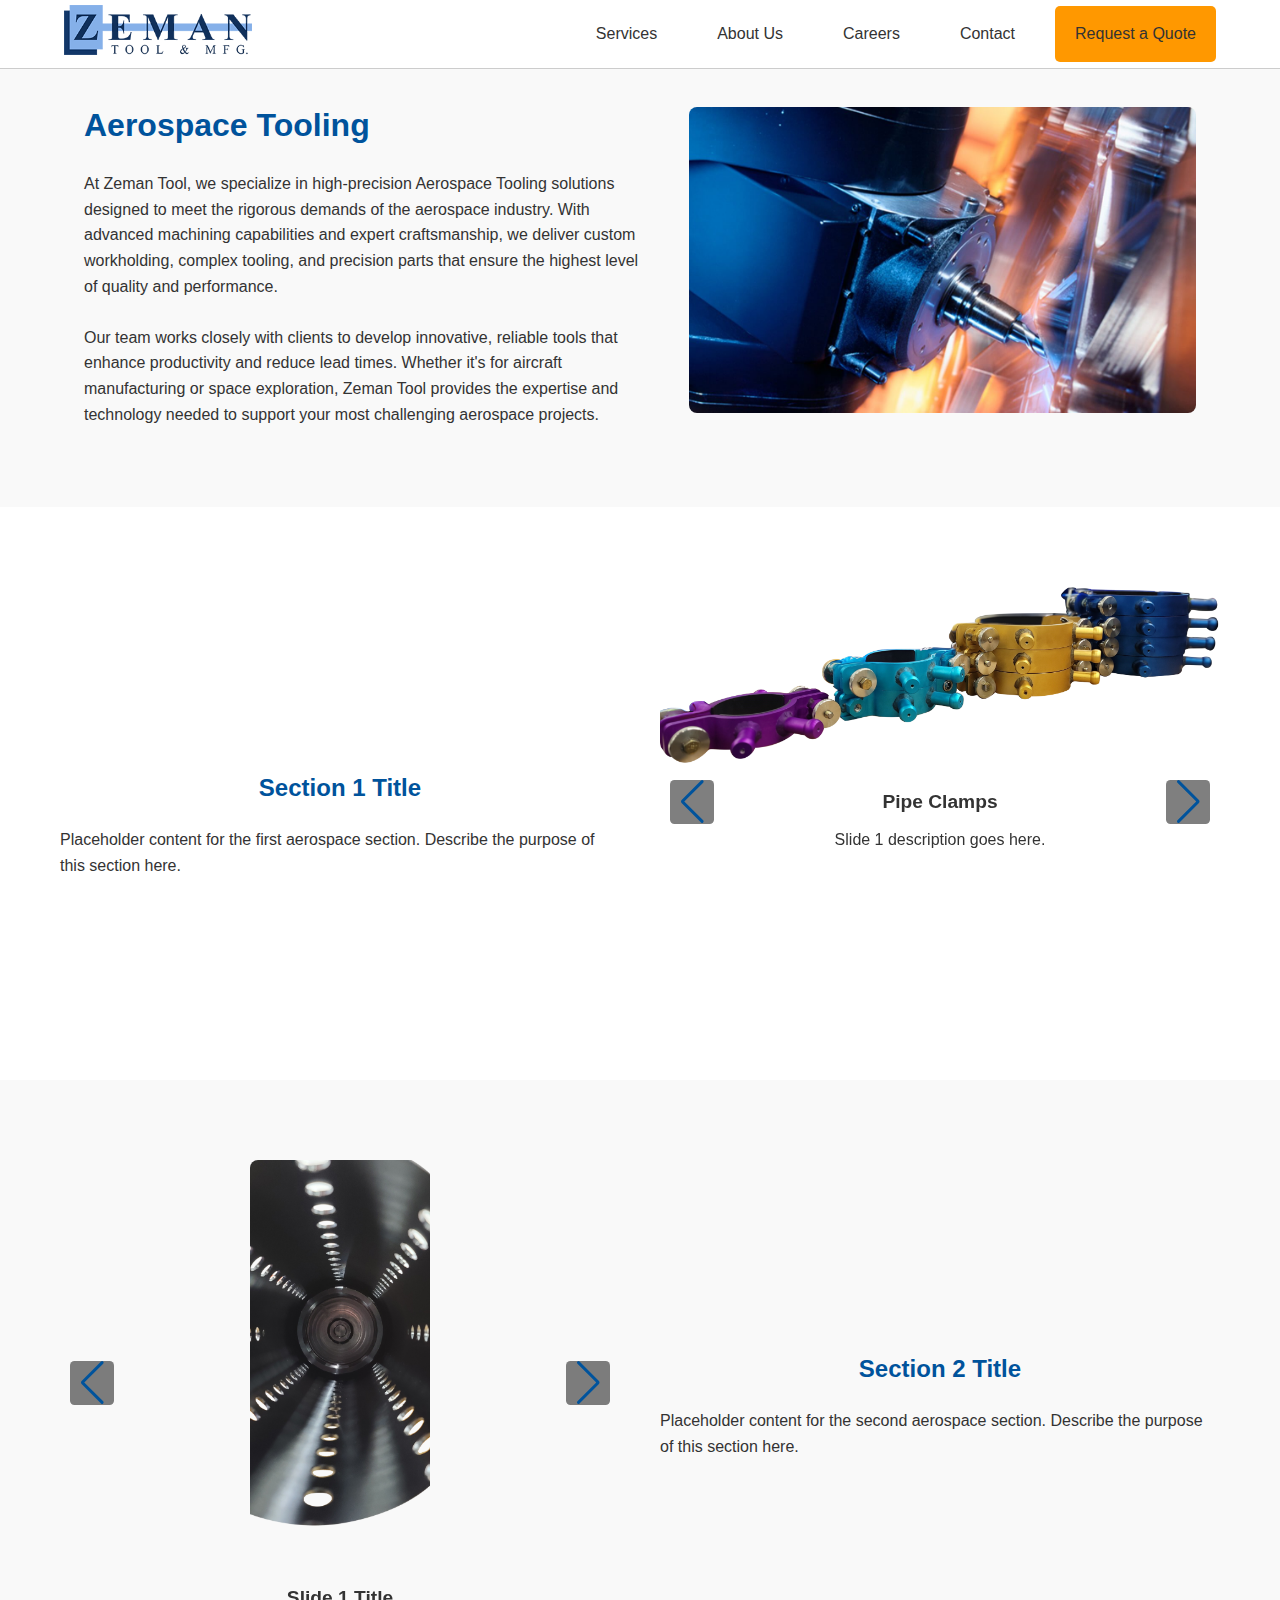
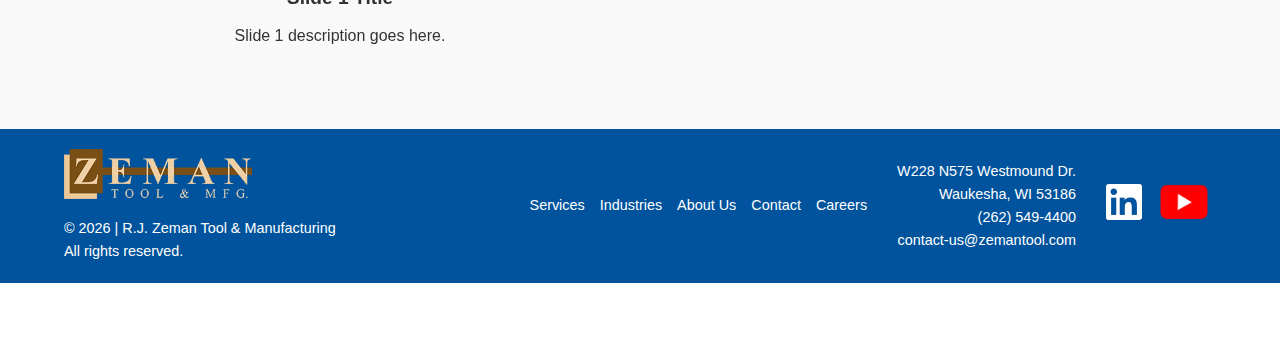
==== commit 8d15f301: "Changes." ====
--- a/aerospace-tooling.html
+++ b/aerospace-tooling.html
@@ -79,9 +79,16 @@
                     <!-- Slides -->
                     <div class="swiper-slide">
                         <div class="tile">
-                            <img src="Media/Aerospace/placeholder1.jpg" alt="Placeholder Image 1">
-                            <h3>Slide 1 Title</h3>
+                            <img src="Media/page-aerospace/4 in row Final.png" alt="4 in a row">
+                            <h3>Pipe Clamps</h3>
                             <p>Slide 1 description goes here.</p>
+                        </div>
+                    </div>
+					<div class="swiper-slide">
+                        <div class="tile">
+                            <img src="Media/page-aerospace/aero-blue.png" alt="aero blue">
+                            <h3>Name Here</h3>
+                            <p>Slide 2 description goes here.</p>
                         </div>
                     </div>
                     <!-- Additional slides can be added here -->
@@ -103,7 +110,14 @@
                     <!-- Slides -->
                     <div class="swiper-slide">
                         <div class="tile">
-                            <img src="Media/Aerospace/placeholder2.jpg" alt="Placeholder Image 2">
+                            <img src="Media/page-aerospace/inside-tube.png" alt="Tube">
+                            <h3>Slide 1 Title</h3>
+                            <p>Slide 1 description goes here.</p>
+                        </div>
+                    </div>
+					<div class="swiper-slide">
+                        <div class="tile">
+                            <img src="Media/page-aerospace/aero-02.png" alt="Name">
                             <h3>Slide 1 Title</h3>
                             <p>Slide 1 description goes here.</p>
                         </div>
--- a/CSS/style004.css
+++ b/CSS/style004.css
@@ -2593,6 +2593,7 @@
 
 .tile img {
     max-width: 100%;
+	max-height: 400px;
     height: auto;
     border-radius: 8px;
     margin-bottom: 15px;
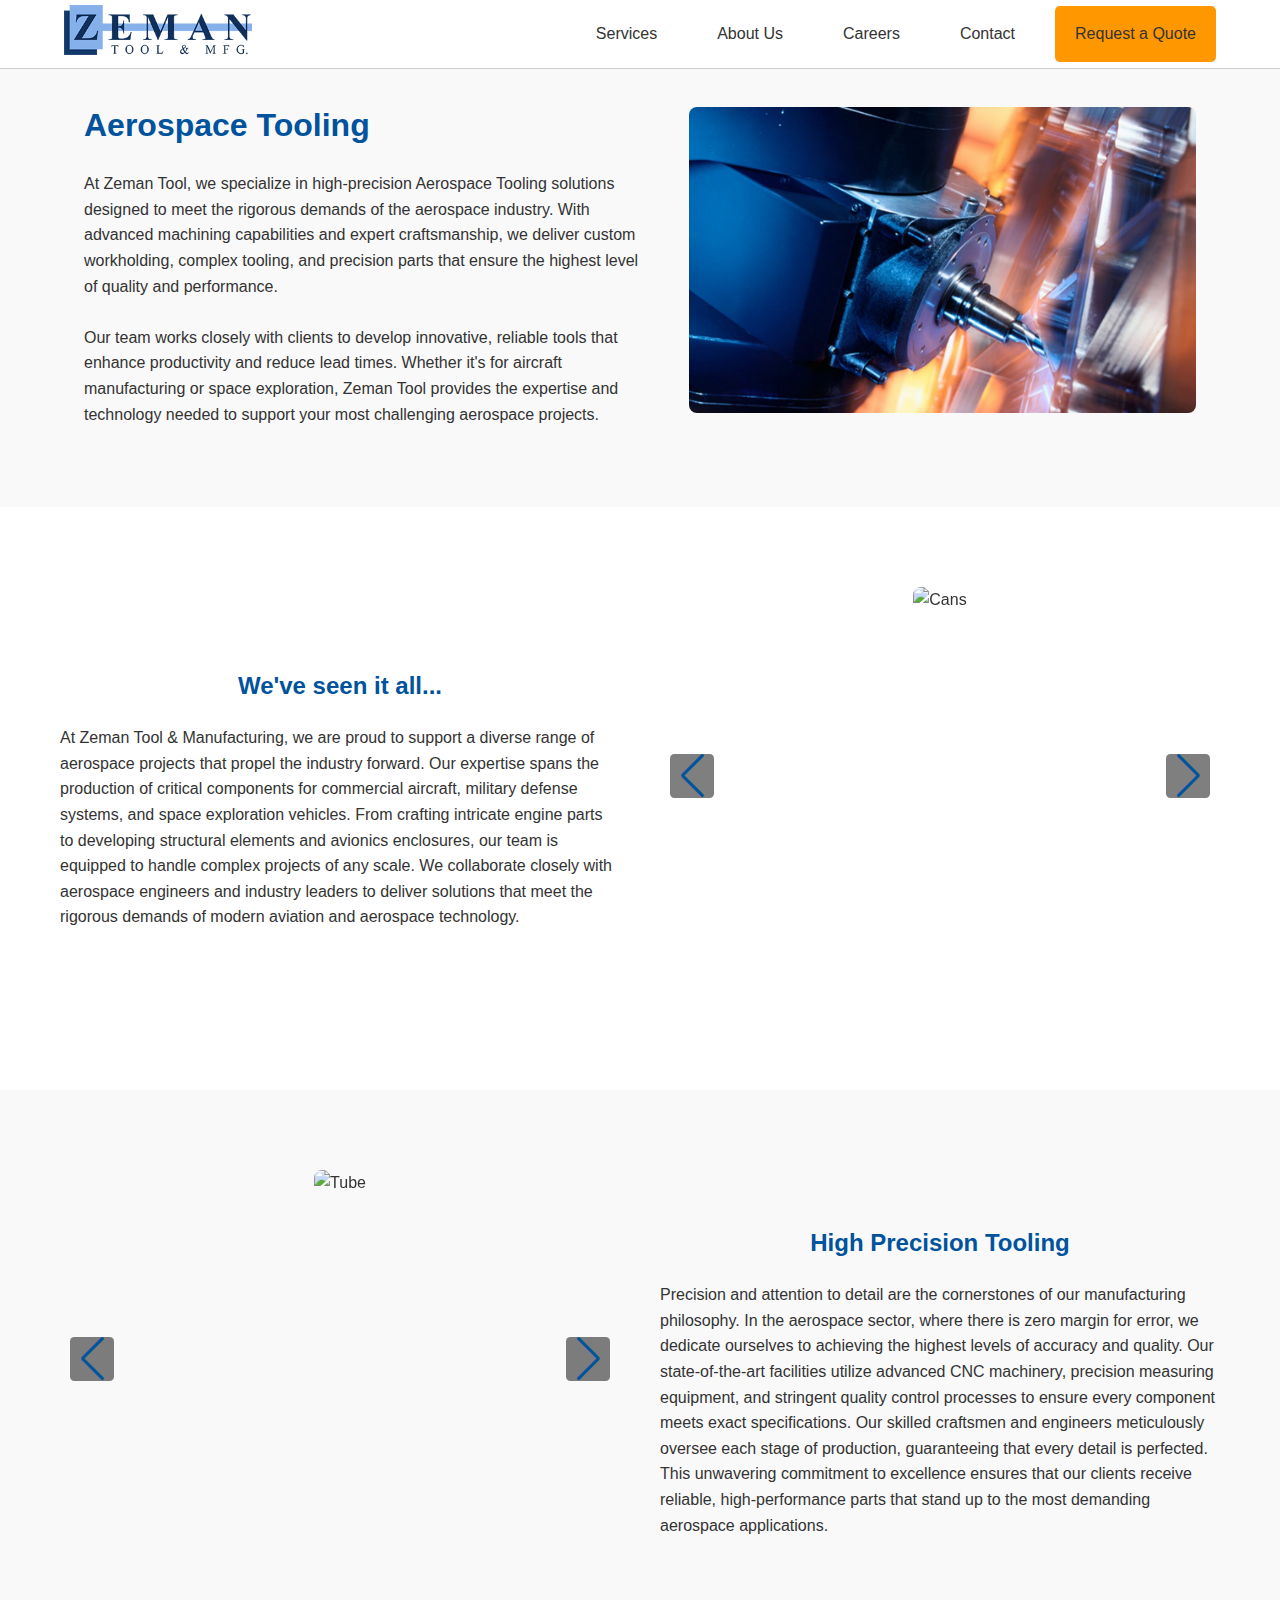
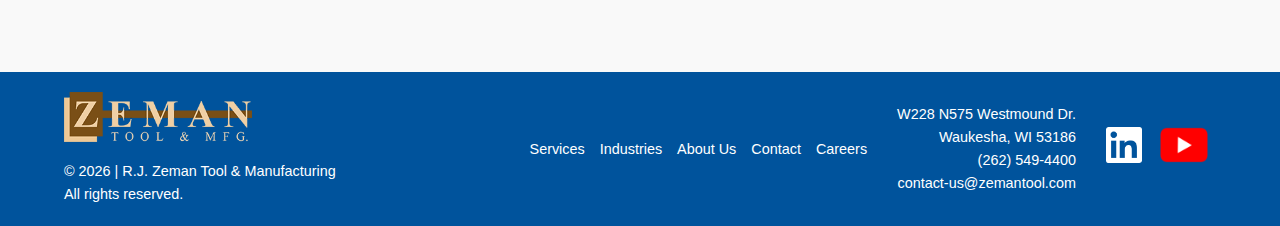
==== commit 130287d2: "sections" ====
--- a/aerospace-tooling.html
+++ b/aerospace-tooling.html
@@ -69,28 +69,36 @@
     <div class="container aerospace-content">
         <!-- Text Content -->
         <div class="text-content">
-            <h2>Section 1 Title</h2>
-            <p>Placeholder content for the first aerospace section. Describe the purpose of this section here.</p>
+            <h2>We've seen it all...</h2>
+            <p>At Zeman Tool & Manufacturing, we are proud to support a diverse range of aerospace projects that propel the industry forward. Our expertise spans the production of critical components for commercial aircraft, military defense systems, and space exploration vehicles. From crafting intricate engine parts to developing structural elements and avionics enclosures, our team is equipped to handle complex projects of any scale. We collaborate closely with aerospace engineers and industry leaders to deliver solutions that meet the rigorous demands of modern aviation and aerospace technology.</p>
         </div>
         <!-- Carousel -->
         <div class="carousel-container">
             <div class="swiper aerospace-swiper1">
                 <div class="swiper-wrapper">
                     <!-- Slides -->
+					<div class="swiper-slide">
+                        <div class="tile">
+                            <img src="Media/page-aerospace/aero-cans.jpg" alt="Cans">
+                        </div>
+                    </div>
                     <div class="swiper-slide">
                         <div class="tile">
                             <img src="Media/page-aerospace/4 in row Final.png" alt="4 in a row">
-                            <h3>Pipe Clamps</h3>
-                            <p>Slide 1 description goes here.</p>
                         </div>
                     </div>
 					<div class="swiper-slide">
                         <div class="tile">
                             <img src="Media/page-aerospace/aero-blue.png" alt="aero blue">
-                            <h3>Name Here</h3>
-                            <p>Slide 2 description goes here.</p>
-                        </div>
-                    </div>
+                        </div>
+                    </div>
+					<div class="swiper-slide">
+                        <div class="tile">
+                            <img src="Media/page-aerospace/aero-03.png" alt="Tube">
+                        </div>
+                    </div>
+					
+					
                     <!-- Additional slides can be added here -->
                 </div>
                 <!-- Navigation Arrows -->
@@ -99,7 +107,7 @@
             </div>
         </div>
     </div>
-	
+	</section>
 	<!-- Aerospace Section 2 -->
 <section class="aerospace-section2 alternate">
     <div class="container aerospace-content">
@@ -108,18 +116,34 @@
             <div class="swiper aerospace-swiper2">
                 <div class="swiper-wrapper">
                     <!-- Slides -->
+					<div class="swiper-slide">
+                        <div class="tile">
+                            <img src="Media/page-aerospace/aero-04.png" alt="Tube">
+                        </div>
+                    </div>
                     <div class="swiper-slide">
                         <div class="tile">
+                            <img src="Media/page-aerospace/aero-01.png" alt="Tube">
+                        </div>
+                    </div>
+					<div class="swiper-slide">
+                        <div class="tile">
+                            <img src="Media/page-aerospace/aero-02.png" alt="Name">
+                        </div>
+                    </div>
+					<div class="swiper-slide">
+                        <div class="tile">
                             <img src="Media/page-aerospace/inside-tube.png" alt="Tube">
-                            <h3>Slide 1 Title</h3>
-                            <p>Slide 1 description goes here.</p>
-                        </div>
-                    </div>
-					<div class="swiper-slide">
-                        <div class="tile">
-                            <img src="Media/page-aerospace/aero-02.png" alt="Name">
-                            <h3>Slide 1 Title</h3>
-                            <p>Slide 1 description goes here.</p>
+                        </div>
+                    </div>
+					<div class="swiper-slide">
+                        <div class="tile">
+                            <img src="Media/page-aerospace/aero-05.png" alt="Tube">
+                        </div>
+                    </div>
+					<div class="swiper-slide">
+                        <div class="tile">
+                            <img src="Media/page-aerospace/aero-06.png" alt="Tube">
                         </div>
                     </div>
                     <!-- Additional slides can be added here -->
@@ -131,8 +155,8 @@
         </div>
         <!-- Text Content -->
         <div class="text-content">
-            <h2>Section 2 Title</h2>
-            <p>Placeholder content for the second aerospace section. Describe the purpose of this section here.</p>
+            <h2>High Precision Tooling</h2>
+            <p>Precision and attention to detail are the cornerstones of our manufacturing philosophy. In the aerospace sector, where there is zero margin for error, we dedicate ourselves to achieving the highest levels of accuracy and quality. Our state-of-the-art facilities utilize advanced CNC machinery, precision measuring equipment, and stringent quality control processes to ensure every component meets exact specifications. Our skilled craftsmen and engineers meticulously oversee each stage of production, guaranteeing that every detail is perfected. This unwavering commitment to excellence ensures that our clients receive reliable, high-performance parts that stand up to the most demanding aerospace applications.</p>
         </div>
     </div>
 </section>
@@ -149,8 +173,8 @@
         <div class="footer-right">
             <div class="footer-links">
                 <a href="index.html#services">Services</a>
-                <a href="index.html#industries">Industries</a>
-                <a href="index.html#about">About Us</a>
+                <a href="#industries">Industries</a>
+                <a href="#about">About Us</a>
                 <a href="Quote+Contact.html#contact">Contact</a>
                 <a href="Careers.html">Careers</a>
             </div>
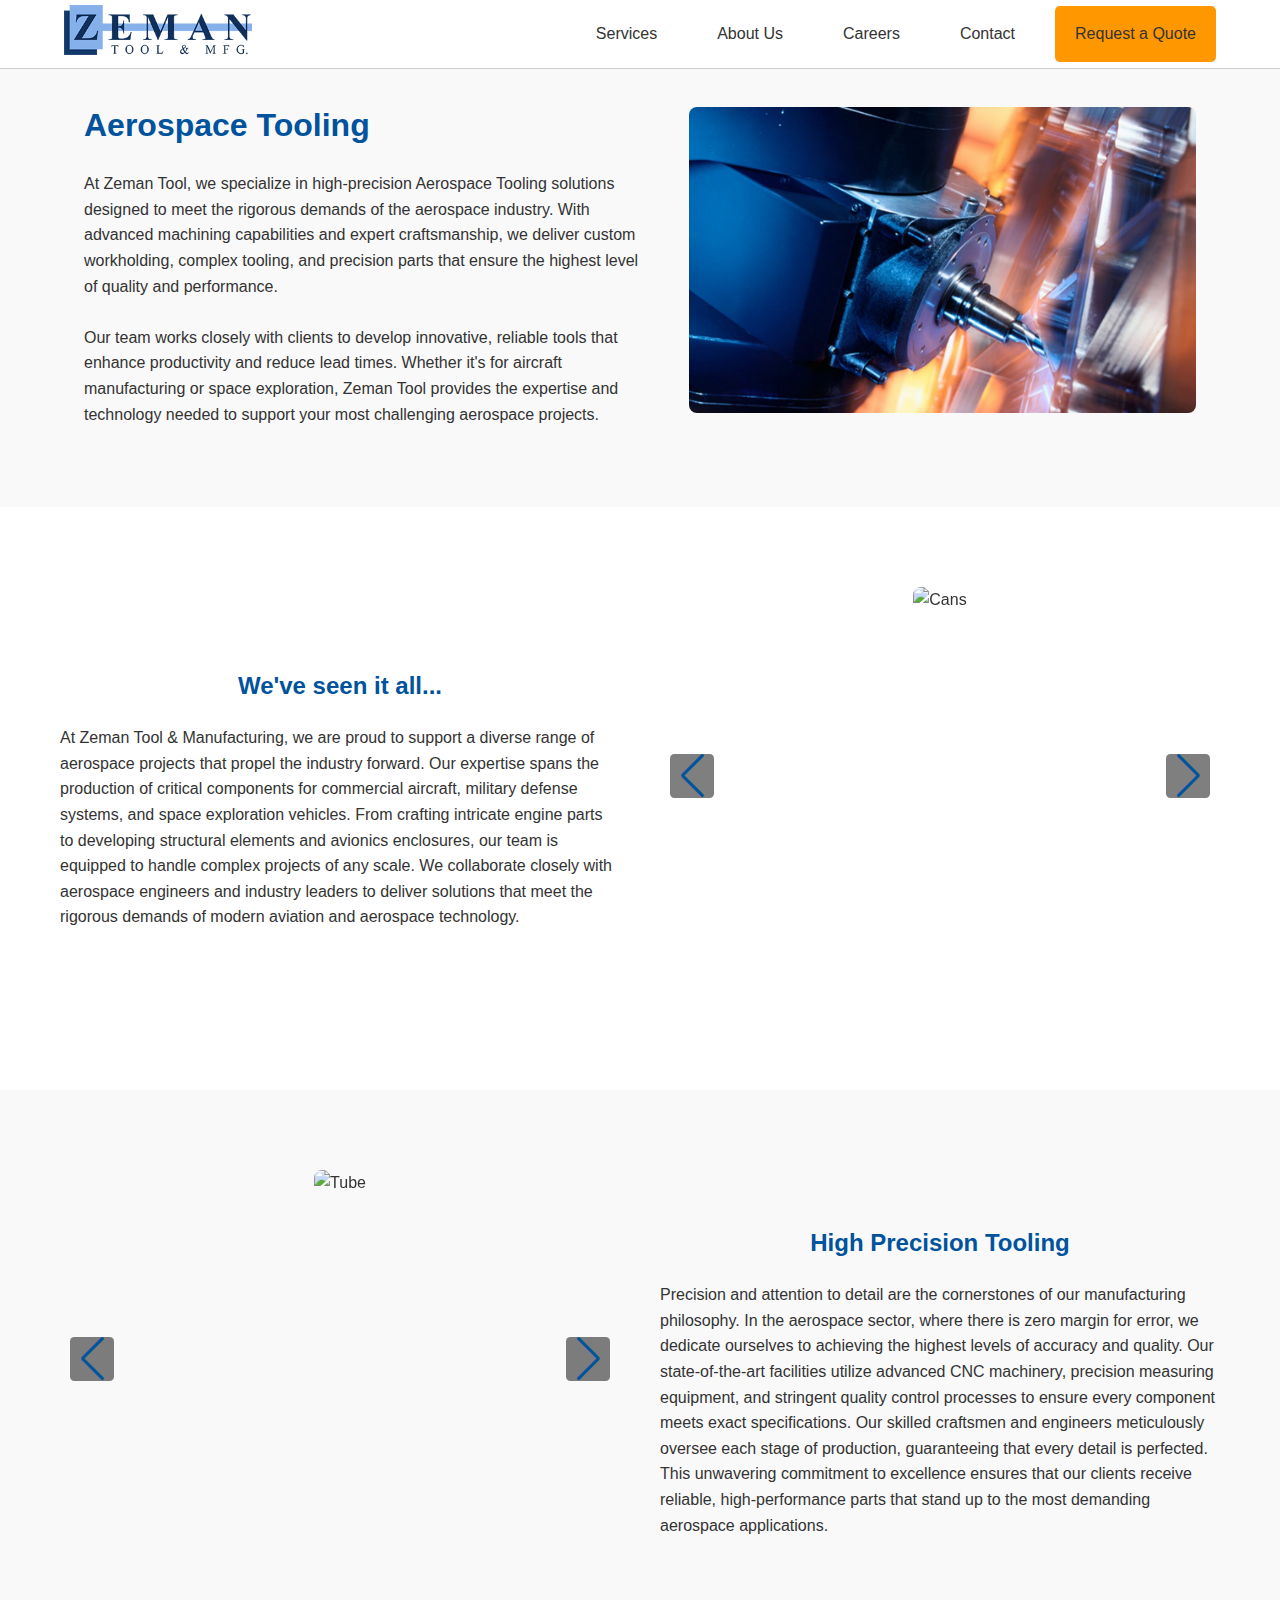
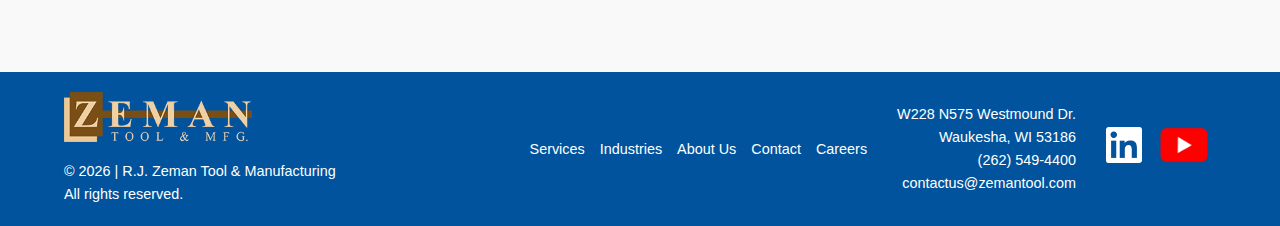
==== commit d409faef: "syncs" ====
--- a/aerospace-tooling.html
+++ b/aerospace-tooling.html
@@ -181,7 +181,7 @@
             <div class="footer-contact">
                 <p>W228 N575 Westmound Dr.<br>Waukesha, WI 53186</p>
                 <p><a href="tel:2625494400">(262) 549-4400</a></p>
-                <p><a href="mailto:contact-us@zemantool.com">contact-us@zemantool.com</a></p>
+                <p><a href="mailto:contactus@zemantool.com">contactus@zemantool.com</a></p>
             </div>
             <div class="footer-social">
                 <a href="https://www.linkedin.com/company/zeman-tool-&-mfg/" target="_blank" aria-label="LinkedIn">
--- a/CSS/style004.css
+++ b/CSS/style004.css
@@ -1558,22 +1558,15 @@
 
 /* Tombstone Section */
 
-/* Override container width in Tombstone Section */
-.tombstone-section .container {
-    width: 100%;
-    max-width: none;
-    padding: 0;
-}
-
 .tombstone-section .tombstone-content {
     display: flex;
     flex-wrap: nowrap;
     flex-direction: row;
     align-items: stretch;
-    justify-content: flex-start;
-    width: 100%;
+    justify-content: center;
+	width: 100;
     padding: 0;
-    margin: 0;
+    margin: 0 auto;
 }
 
 /* Carousel and Text Content */
@@ -1583,7 +1576,7 @@
     max-width: 50%;
     padding: 20px;
     box-sizing: border-box;
-    margin: 0;
+    
 }
 
 /* Carousel Container */
@@ -1693,22 +1686,15 @@
 
 /* Gaging Section */
 
-/* Override container width in Gaging Section */
-.gaging-section .container {
-    width: 100%;
-    max-width: none;
-    padding: 0;
-}
-
 .gaging-section .gaging-content {
     display: flex;
     flex-wrap: nowrap;
     flex-direction: row;
     align-items: stretch;
-    justify-content: flex-start;
-    width: 100%;
+    justify-content: center;
+	width: 100;
     padding: 0;
-    margin: 0;
+    margin: 0 auto;
 }
 
 /* Carousel and Text Content */
@@ -1827,22 +1813,15 @@
 
 /* Workholding Section */
 
-/* Override container width in Workholding Section */
-.workholding-section .container {
-    width: 100%;
-    max-width: none;
-    padding: 0;
-}
-
 .workholding-section .workholding-content {
     display: flex;
     flex-wrap: nowrap;
     flex-direction: row;
     align-items: stretch;
-    justify-content: flex-start;
-    width: 100%;
+    justify-content: center;
+	width: 100;
     padding: 0;
-    margin: 0;
+    margin: 0 auto;
 }
 
 /* Carousel and Text Content */
@@ -1970,21 +1949,15 @@
 
 /* Mold Castings Section */
 
-/* Override container width */
-.mold-castings-section .container {
-    width: 100%;
-    max-width: none;
-    padding: 0;
-}
-
 .mold-castings-section .mold-castings-content {
     display: flex;
     flex-wrap: nowrap;
     flex-direction: row;
     align-items: stretch;
-    justify-content: flex-start;
-    width: 100%;
-    margin: 0;
+    justify-content: center;
+	width: 100;
+    padding: 0;
+    margin: 0 auto;
 }
 
 /* Carousel and Text Content */
@@ -2108,20 +2081,16 @@
 /* Pattern & Corebox Section */
 
 /* Override container width */
-.pattern-corebox-section .container {
-    width: 100%;
-    max-width: none;
-    padding: 0;
-}
 
 .pattern-corebox-section .pattern-corebox-content {
     display: flex;
     flex-wrap: nowrap;
     flex-direction: row;
     align-items: stretch;
-    justify-content: flex-start;
-    width: 100%;
-    margin: 0;
+    justify-content: center;
+	width: 100;
+    padding: 0;
+    margin: 0 auto;
 }
 
 /* Carousel and Text Content */
@@ -2245,21 +2214,15 @@
 
 /* Build-to-Print Services Section */
 
-/* Override container width */
-.build-to-print-section .container {
-    width: 100%;
-    max-width: none;
-    padding: 0;
-}
-
 .build-to-print-section .build-to-print-content {
     display: flex;
     flex-wrap: nowrap;
     flex-direction: row;
     align-items: stretch;
-    justify-content: flex-start;
-    width: 100%;
-    margin: 0;
+    justify-content: center;
+	width: 100;
+    padding: 0;
+    margin: 0 auto;
 }
 
 /* Carousel and Text Content */
@@ -2383,21 +2346,15 @@
 
 /* Prototyping Section */
 
-/* Override container width */
-.prototyping-section .container {
-    width: 100%;
-    max-width: none;
-    padding: 0;
-}
-
 .prototyping-section .prototyping-content {
     display: flex;
     flex-wrap: nowrap;
     flex-direction: row;
     align-items: stretch;
-    justify-content: flex-start;
-    width: 100%;
-    margin: 0;
+    justify-content: center;
+	width: 100;
+    padding: 0;
+    margin: 0 auto;
 }
 
 /* Carousel and Text Content */
